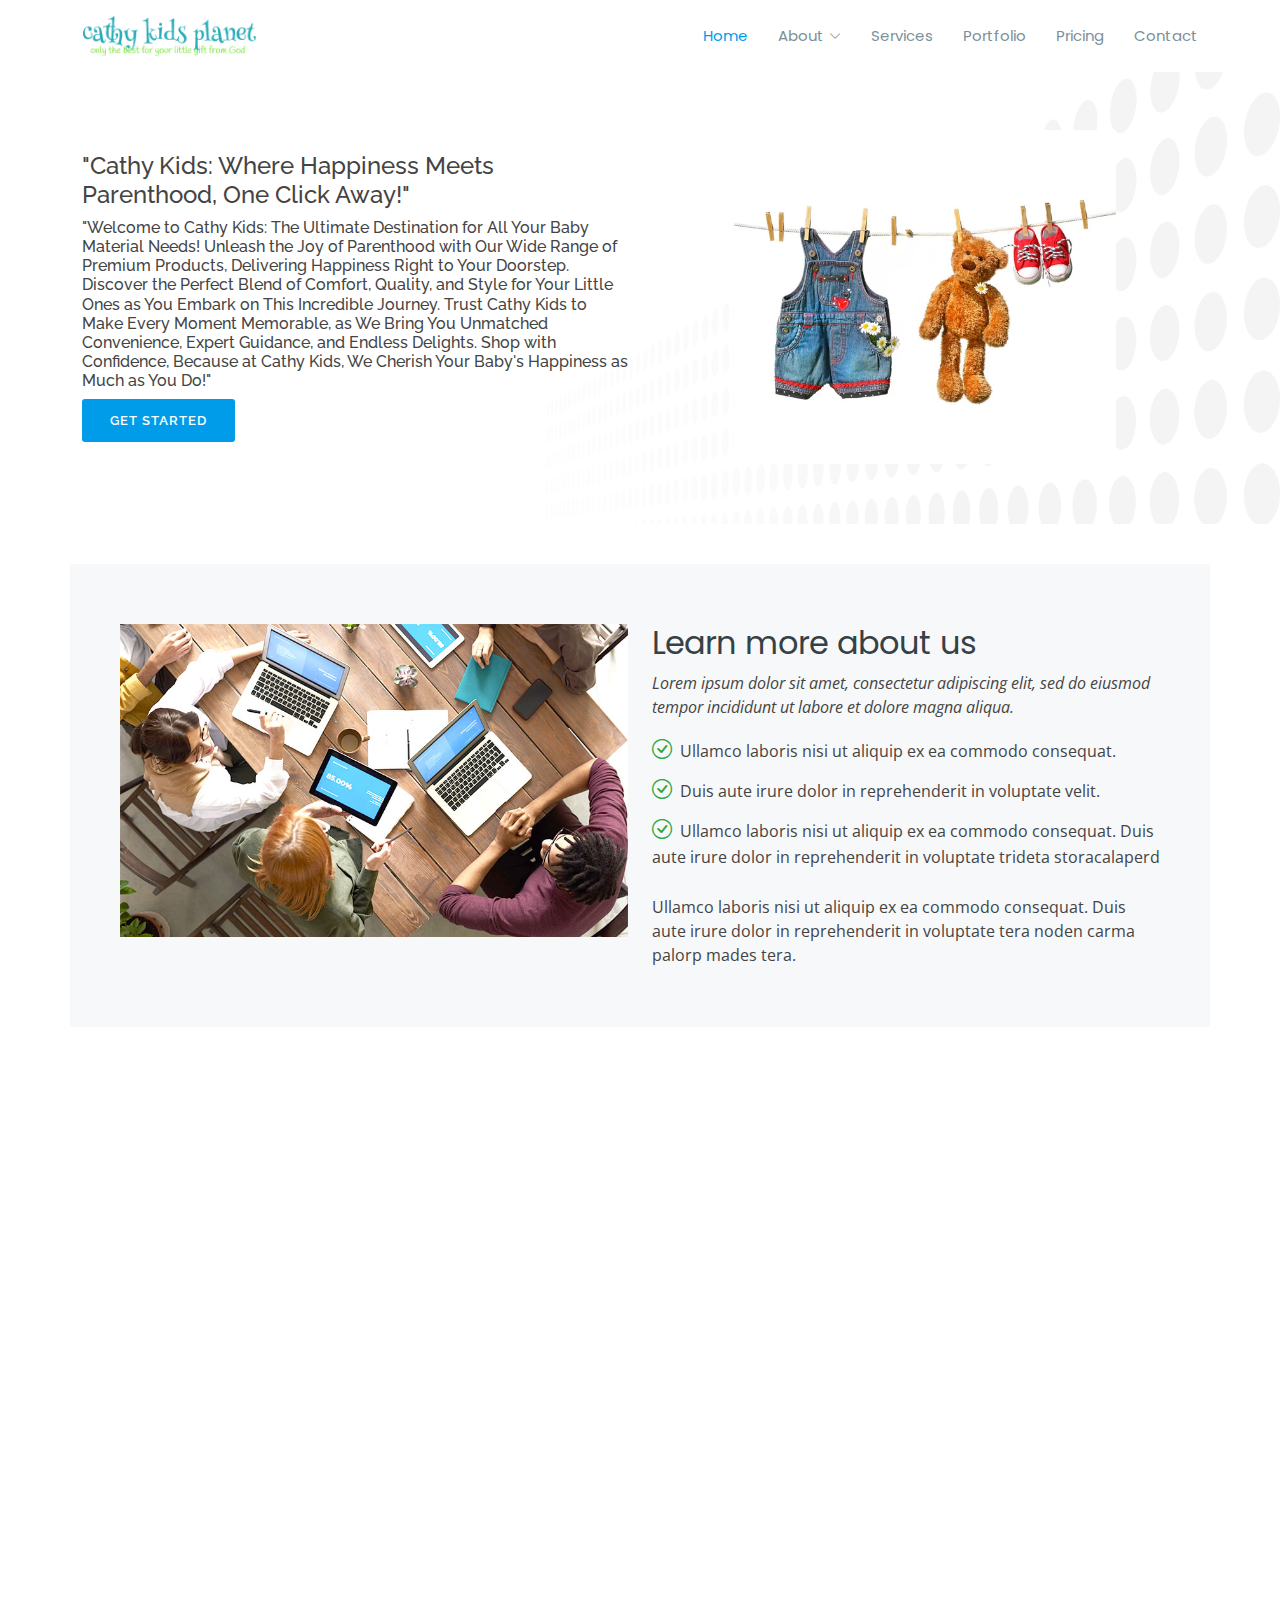
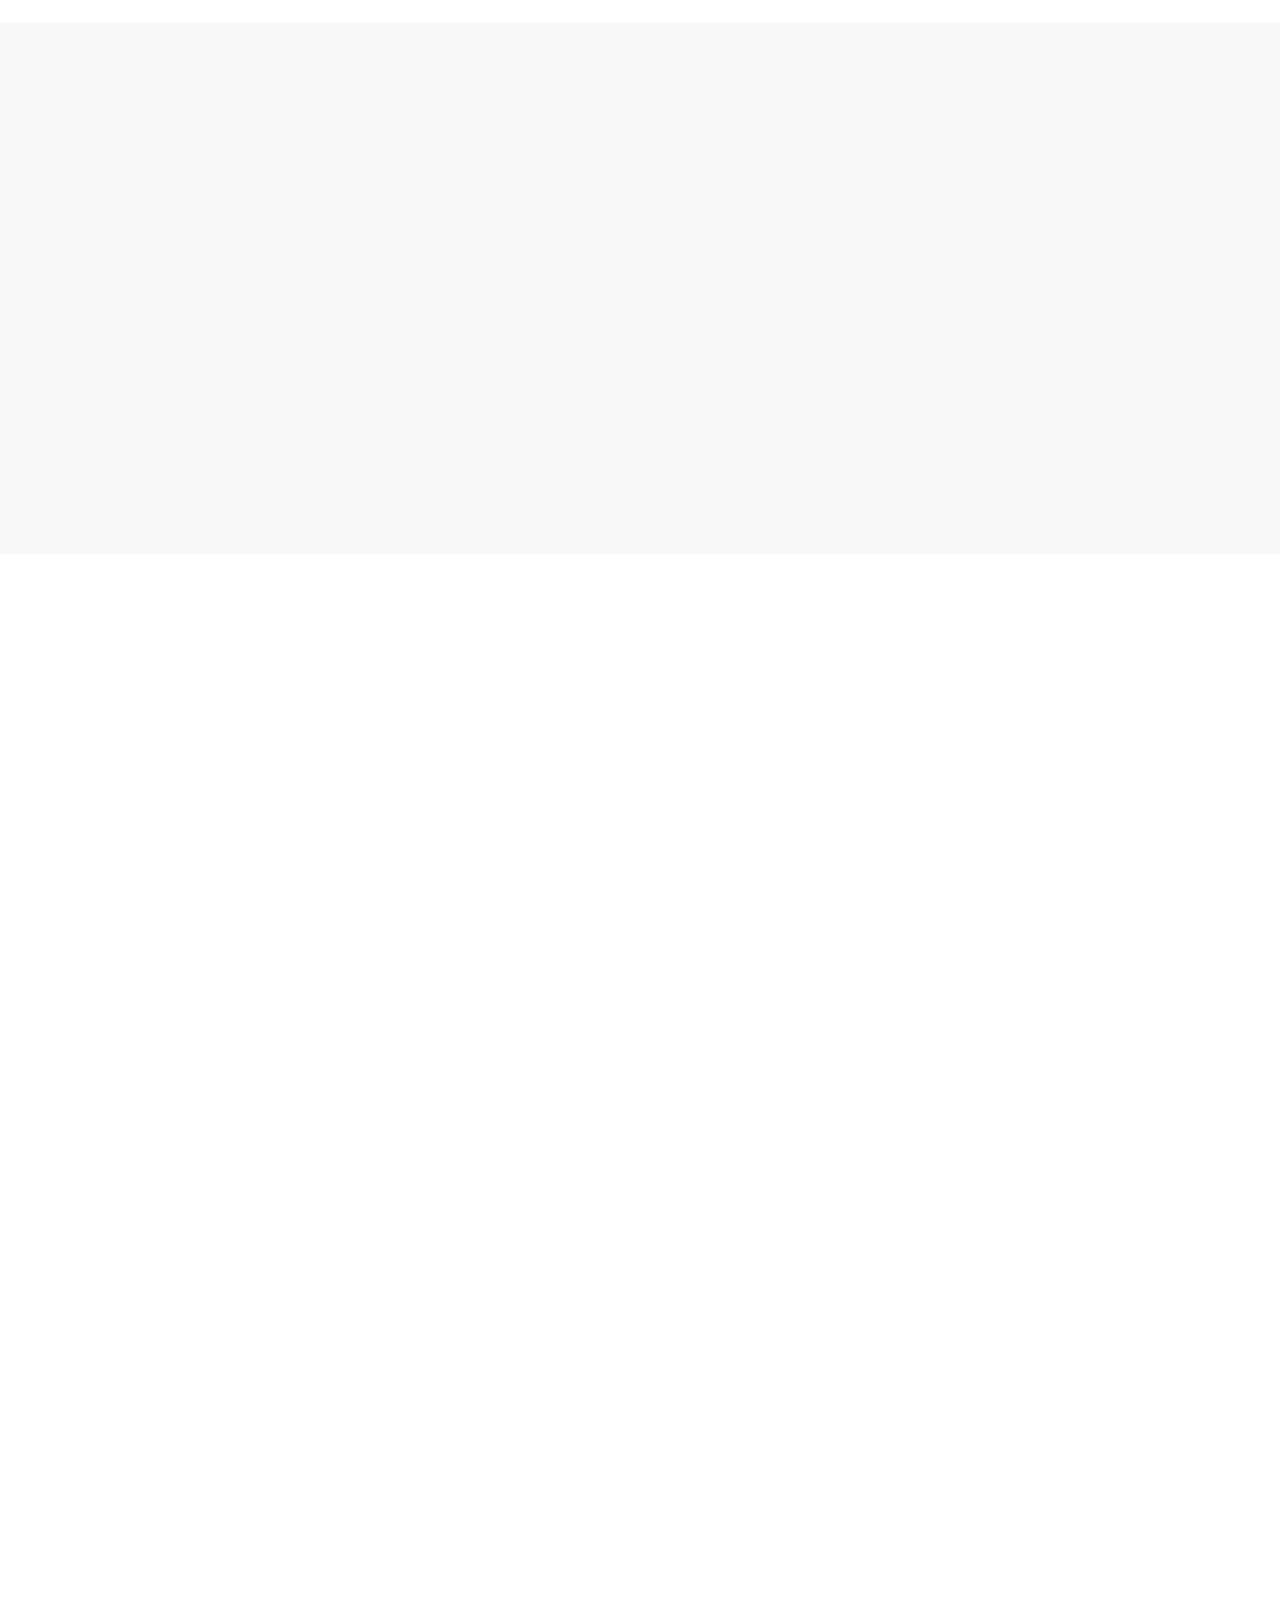
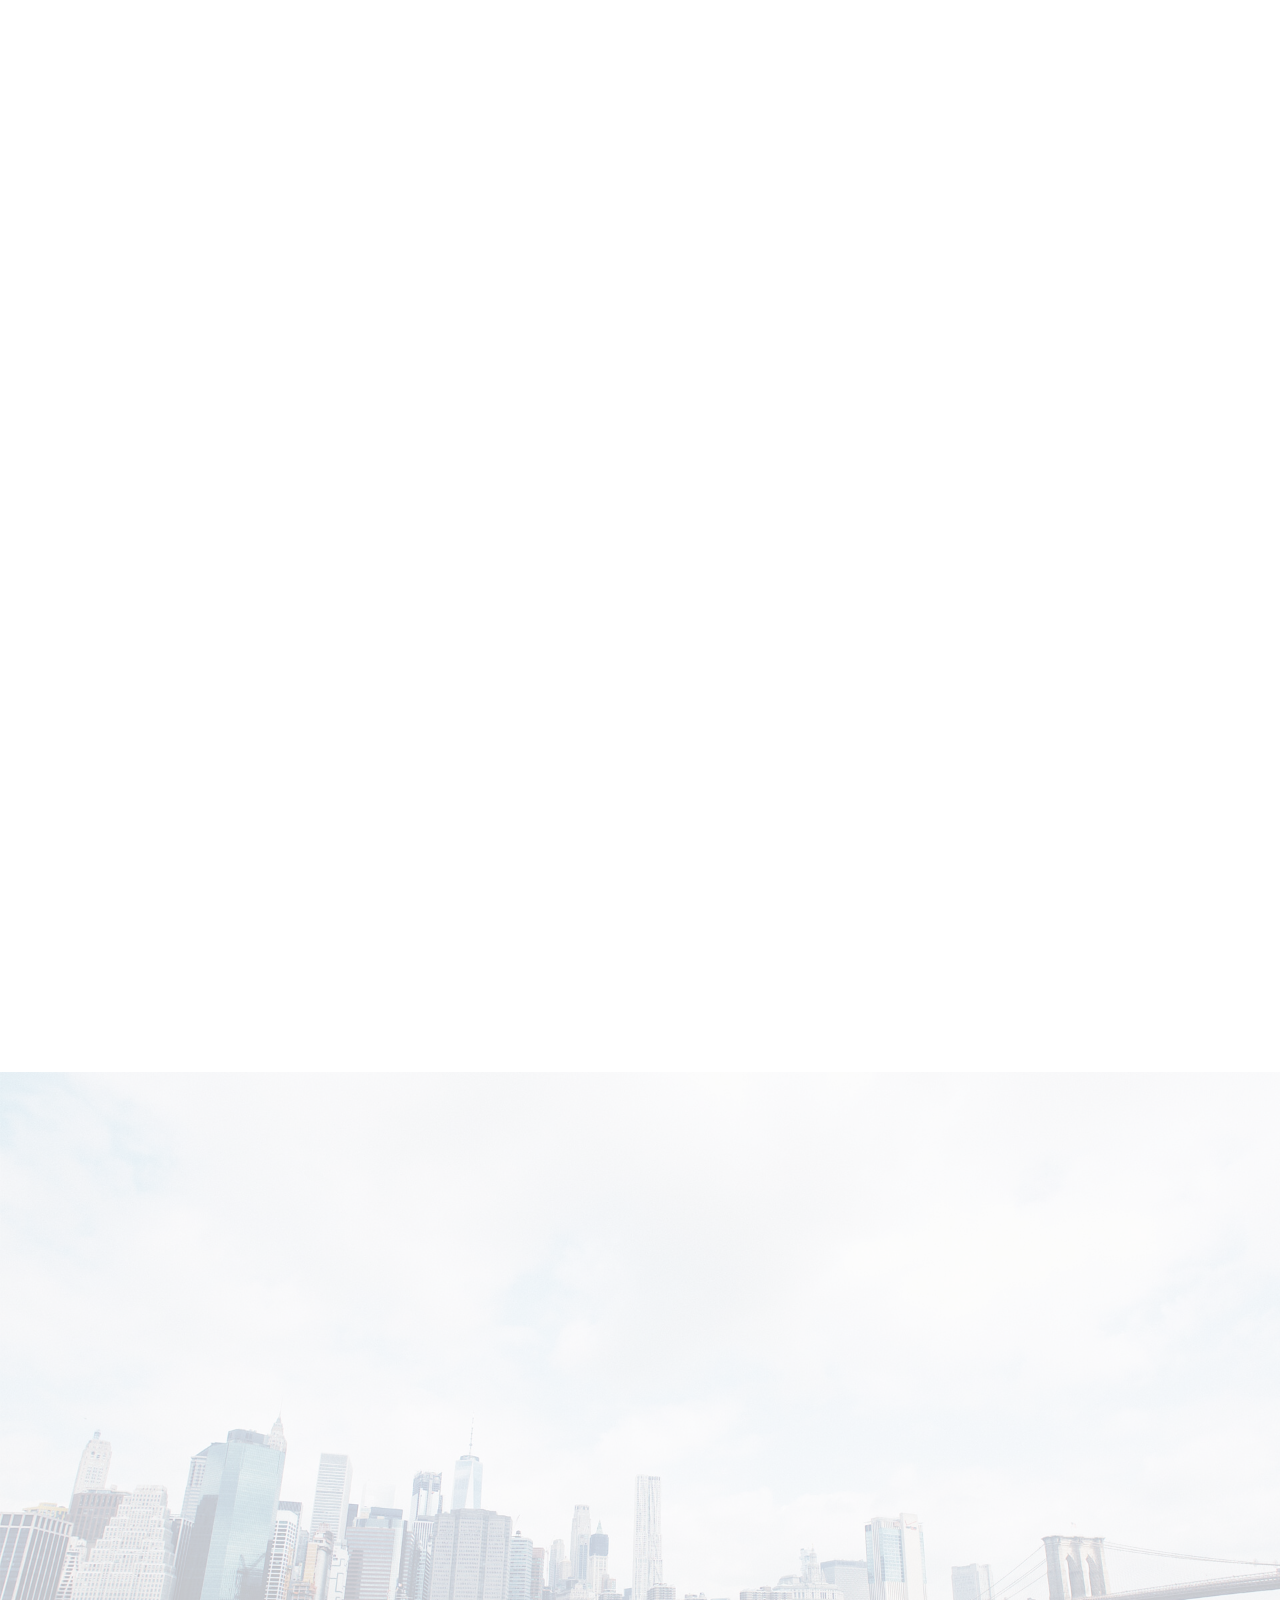
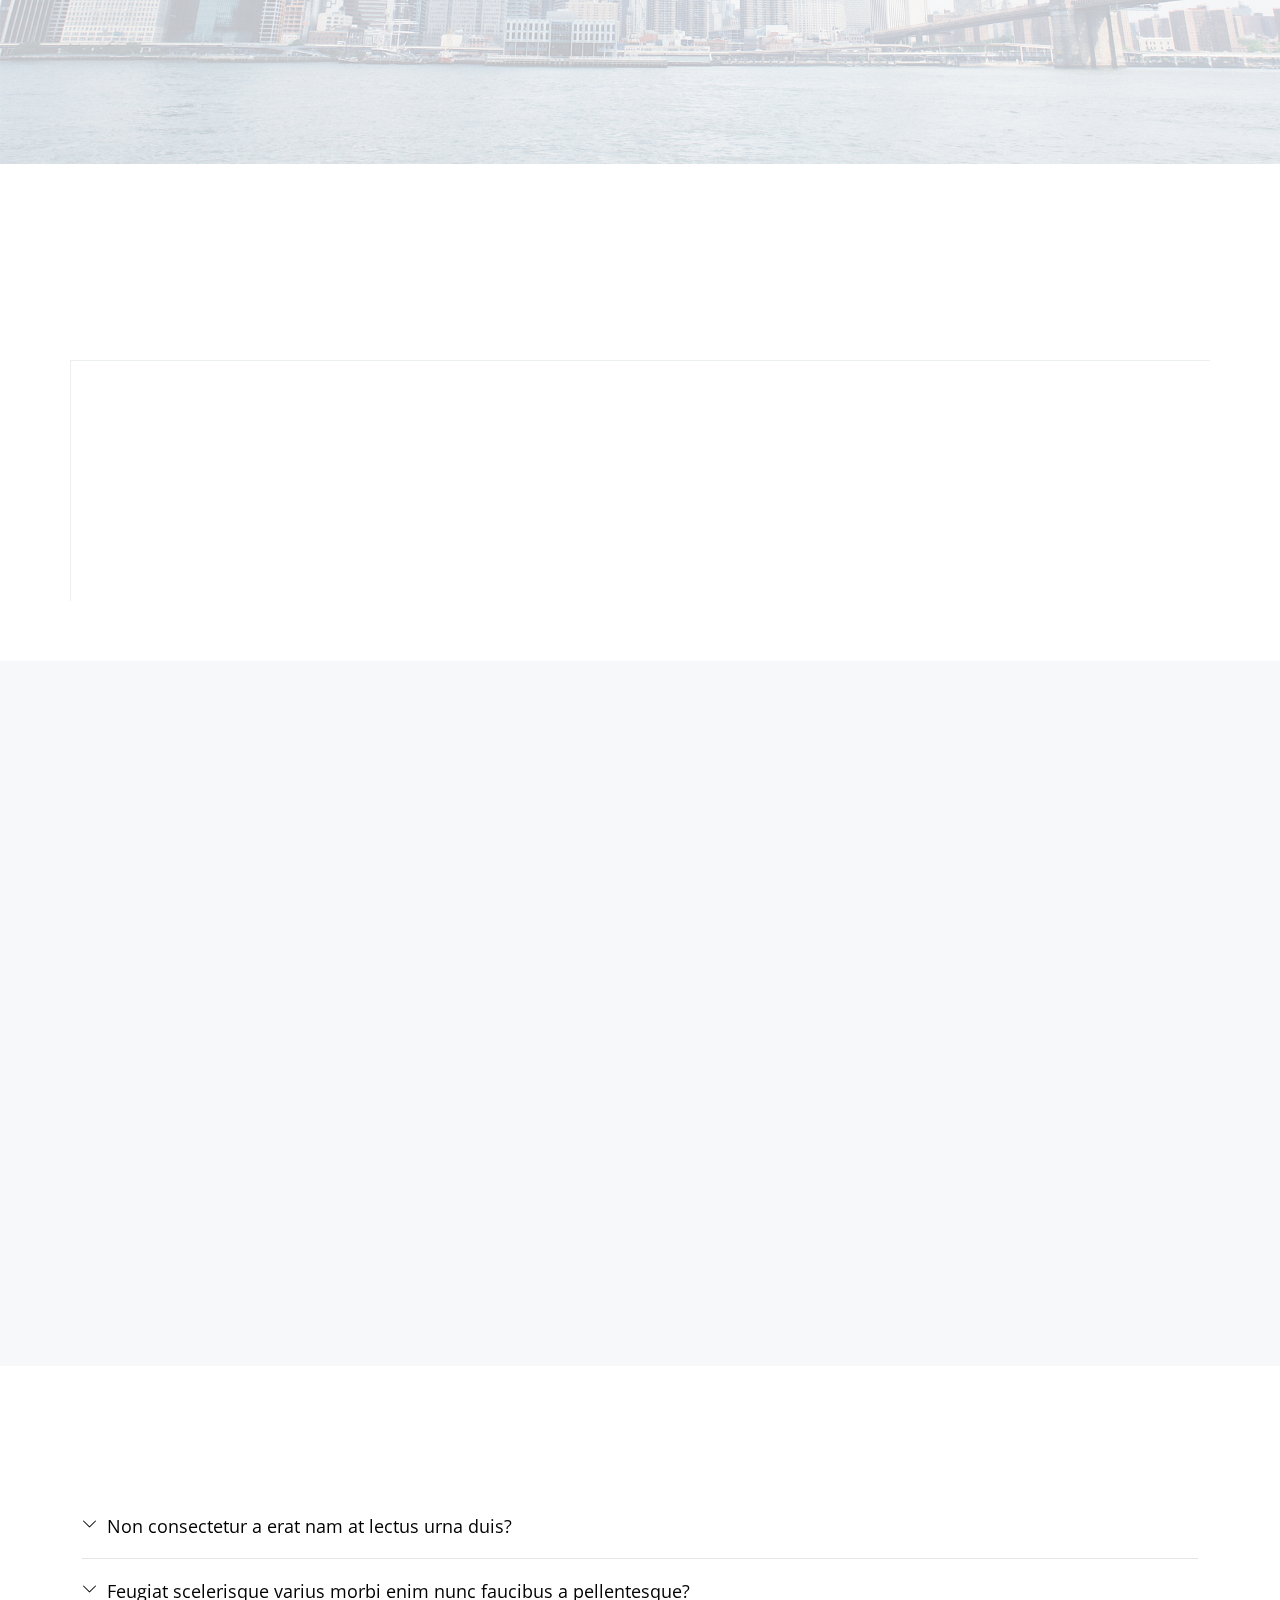
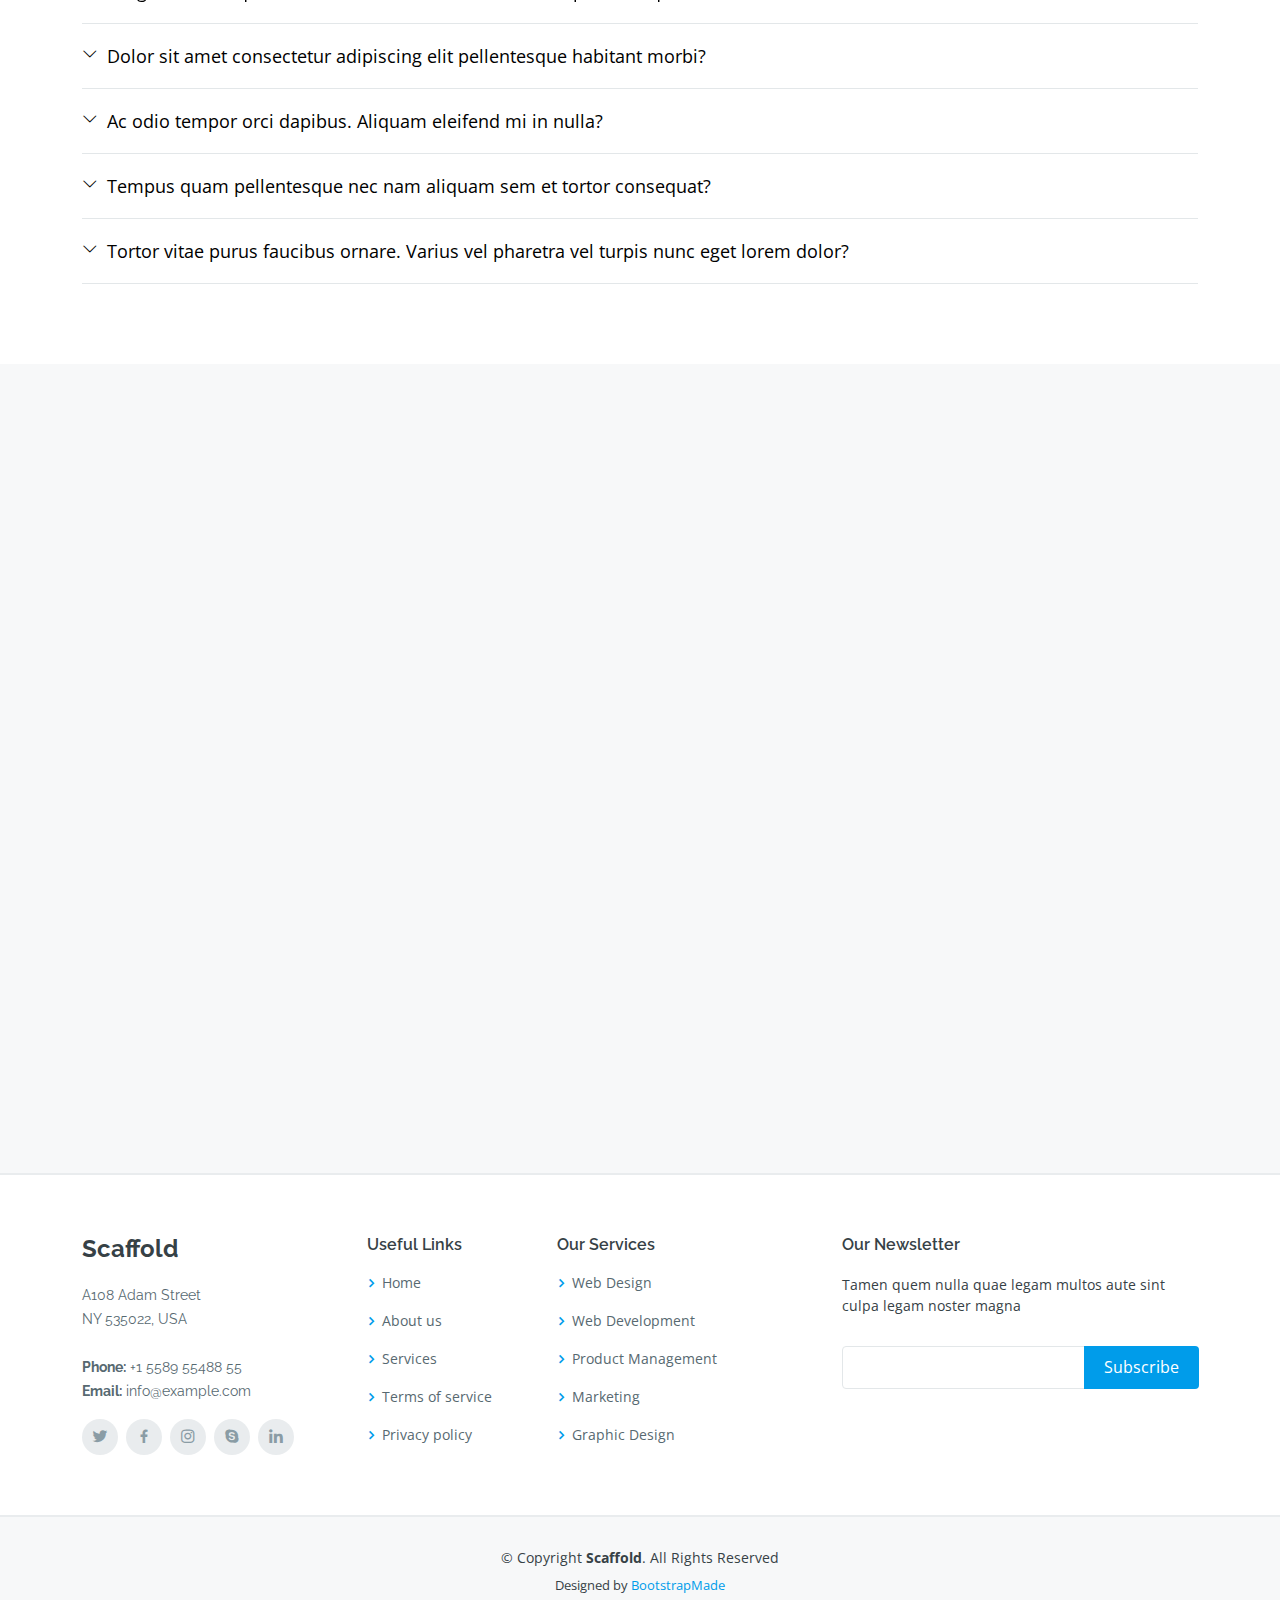
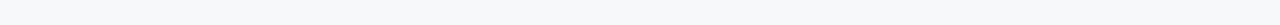
==== cathykids/index.html @ b5af4ffb "initial commit" ====
<!DOCTYPE html>
<html lang="en">

<head>
  <meta charset="utf-8">
  <meta content="width=device-width, initial-scale=1.0" name="viewport">

  <title>Scaffold Bootstrap Template - Index</title>
  <meta content="" name="description">
  <meta content="" name="keywords">

  <!-- Favicons -->
  <link href="assets/img/favicon.png" rel="icon">
  <link href="assets/img/apple-touch-icon.png" rel="apple-touch-icon">

  <!-- Google Fonts -->
  <link href="https://fonts.googleapis.com/css?family=Open+Sans:300,300i,400,400i,600,600i,700,700i|Raleway:300,300i,400,400i,500,500i,600,600i,700,700i|Poppins:300,300i,400,400i,500,500i,600,600i,700,700i" rel="stylesheet">

  <!-- Vendor CSS Files -->
  <link href="assets/vendor/aos/aos.css" rel="stylesheet">
  <link href="assets/vendor/bootstrap/css/bootstrap.min.css" rel="stylesheet">
  <link href="assets/vendor/bootstrap-icons/bootstrap-icons.css" rel="stylesheet">
  <link href="assets/vendor/boxicons/css/boxicons.min.css" rel="stylesheet">
  <link href="assets/vendor/glightbox/css/glightbox.min.css" rel="stylesheet">
  <link href="assets/vendor/swiper/swiper-bundle.min.css" rel="stylesheet">

  <link href="assets/css/style.css" rel="stylesheet">

 
</head>

<body>

 
  <header id="header" class="fixed-top d-flex align-items-center">
    <div class="container d-flex align-items-center">

      <div class="logo me-auto">
        <h1><a href="index.html"></a></h1>
        <!-- Uncomment below if you prefer to use an image logo -->
        <a href="index.html"><img src="assets/img/cathy kids planet only the best for your little gift from God.png" alt="" class="img-fluid"></a>
      </div>

      <nav id="navbar" class="navbar order-last order-lg-0">
        <ul>
          <li><a class="nav-link scrollto active" href="#hero">Home</a></li>
          <li class="dropdown"><a href="#"><span>About</span> <i class="bi bi-chevron-down"></i></a>
            <ul>
              <li><a class="nav-link scrollto" href="#about">About Us</a></li>
              <li><a class="nav-link scrollto" href="#team">Team</a></li>
              <li><a class="nav-link scrollto" href="#testimonials">Testimonials</a></li>
              <li class="dropdown"><a href="#"><span>Deep Drop Down</span> <i class="bi bi-chevron-right"></i></a>
                <ul>
                  <li><a href="#">Deep Drop Down 1</a></li>
                  <li><a href="#">Deep Drop Down 2</a></li>
                  <li><a href="#">Deep Drop Down 3</a></li>
                  <li><a href="#">Deep Drop Down 4</a></li>
                  <li><a href="#">Deep Drop Down 5</a></li>
                </ul>
              </li>
            </ul>
          </li>
          <li><a class="nav-link scrollto" href="#services">Services</a></li>
          <li><a class="nav-link scrollto " href="#portfolio">Portfolio</a></li>
          <li><a class="nav-link scrollto" href="#pricing">Pricing</a></li>
          <li><a class="nav-link scrollto" href="#contact">Contact</a></li>
        </ul>
        <i class="bi bi-list mobile-nav-toggle"></i>
      </nav>

     </div>
  </header><!-- End Header -->

  <!-- ======= Hero Section ======= -->
  <section id="hero">

    <div class="container">
      <div class="row">
        <div class="col-lg-6 pt-5 pt-lg-0 order-2 order-lg-1 d-flex flex-column justify-content-center" data-aos="fade-up">
          <div>
            <h4>"Cathy Kids: Where Happiness Meets Parenthood, One Click Away!"</h4>
            <h6>"Welcome to Cathy Kids: The Ultimate Destination for All Your Baby Material Needs! Unleash the Joy of Parenthood with Our Wide Range of Premium Products, Delivering Happiness Right to Your Doorstep. Discover the Perfect Blend of Comfort, Quality, and Style for Your Little Ones as You Embark on This Incredible Journey. Trust Cathy Kids to Make Every Moment Memorable, as We Bring You Unmatched Convenience, Expert Guidance, and Endless Delights. Shop with Confidence, Because at Cathy Kids, We Cherish Your Baby's Happiness as Much as You Do!"</h6>
            <a href="#about" class="btn-get-started scrollto">Get Started</a>
          </div>
        </div>
        <div class="col-lg-6 order-1 order-lg-2 hero-img" data-aos="fade-left">
          <img src="assets/img/home.webp" class="img-fluid" alt="">
        </div>
      </div>
    </div>

  </section>

  <main id="main">

    <!-- ======= About Section ======= -->
    <section id="about" class="about">
      <div class="container">

        <div class="row">
          <div class="col-lg-6" data-aos="zoom-in">
            <img src="assets/img/about.jpg" class="img-fluid" alt="">
          </div>
          <div class="col-lg-6 d-flex flex-column justify-contents-center" data-aos="fade-left">
            <div class="content pt-4 pt-lg-0">
              <h3>Learn more about us</h3>
              <p class="fst-italic">
                Lorem ipsum dolor sit amet, consectetur adipiscing elit, sed do eiusmod tempor incididunt ut labore et dolore
                magna aliqua.
              </p>
              <ul>
                <li><i class="bi bi-check-circle"></i> Ullamco laboris nisi ut aliquip ex ea commodo consequat.</li>
                <li><i class="bi bi-check-circle"></i> Duis aute irure dolor in reprehenderit in voluptate velit.</li>
                <li><i class="bi bi-check-circle"></i> Ullamco laboris nisi ut aliquip ex ea commodo consequat. Duis aute irure dolor in reprehenderit in voluptate trideta storacalaperd</li>
              </ul>
              <p>
                Ullamco laboris nisi ut aliquip ex ea commodo consequat. Duis aute irure dolor in reprehenderit in voluptate tera noden carma palorp mades tera.
              </p>
            </div>
          </div>
        </div>

      </div>
    </section><!-- End About Section -->

    <!-- ======= Features Section ======= -->
    <section id="features" class="features">
      <div class="container">

        <div class="row">
          <div class="col-lg-6 mt-2 mb-tg-0 order-2 order-lg-1">
            <ul class="nav nav-tabs flex-column">
              <li class="nav-item" data-aos="fade-up">
                <a class="nav-link active show" data-bs-toggle="tab" href="#tab-1">
                  <h4>Modi sit est</h4>
                  <p>Quis excepturi porro totam sint earum quo nulla perspiciatis eius.</p>
                </a>
              </li>
              <li class="nav-item mt-2" data-aos="fade-up" data-aos-delay="100">
                <a class="nav-link" data-bs-toggle="tab" href="#tab-2">
                  <h4>Unde praesentium sed</h4>
                  <p>Voluptas vel esse repudiandae quo excepturi.</p>
                </a>
              </li>
              <li class="nav-item mt-2" data-aos="fade-up" data-aos-delay="200">
                <a class="nav-link" data-bs-toggle="tab" href="#tab-3">
                  <h4>Pariatur explicabo vel</h4>
                  <p>Velit veniam ipsa sit nihil blanditiis mollitia natus.</p>
                </a>
              </li>
              <li class="nav-item mt-2" data-aos="fade-up" data-aos-delay="300">
                <a class="nav-link" data-bs-toggle="tab" href="#tab-4">
                  <h4>Nostrum qui quasi</h4>
                  <p>Ratione hic sapiente nostrum doloremque illum nulla praesentium id</p>
                </a>
              </li>
            </ul>
          </div>
          <div class="col-lg-6 order-1 order-lg-2" data-aos="zoom-in">
            <div class="tab-content">
              <div class="tab-pane active show" id="tab-1">
                <figure>
                  <img src="assets/img/features-1.png" alt="" class="img-fluid">
                </figure>
              </div>
              <div class="tab-pane" id="tab-2">
                <figure>
                  <img src="assets/img/features-2.png" alt="" class="img-fluid">
                </figure>
              </div>
              <div class="tab-pane" id="tab-3">
                <figure>
                  <img src="assets/img/features-3.png" alt="" class="img-fluid">
                </figure>
              </div>
              <div class="tab-pane" id="tab-4">
                <figure>
                  <img src="assets/img/features-4.png" alt="" class="img-fluid">
                </figure>
              </div>
            </div>
          </div>
        </div>

      </div>
    </section><!-- End Features Section -->

    <!-- ======= Services Section ======= -->
    <section id="services" class="services section-bg">
      <div class="container">

        <div class="section-title" data-aos="fade-up">
          <h2>Services</h2>
          <p>Magnam dolores commodi suscipit. Necessitatibus eius consequatur ex aliquid fuga eum quidem. Sit sint consectetur velit. Quisquam quos quisquam cupiditate. Et nemo qui impedit suscipit alias ea. Quia fugiat sit in iste officiis commodi quidem hic quas.</p>
        </div>

        <div class="row">
          <div class="col-md-6 col-lg-3 d-flex align-items-stretch mb-5 mb-lg-0" data-aos="zoom-in">
            <img src="assets/img/features-1.png" alt="" style="width:150px;border-radius:20px">
          </div>

          <div class="col-md-6 col-lg-3 d-flex align-items-stretch mb-5 mb-lg-0" data-aos="zoom-in" data-aos-delay="100">
            <div class="icon-box icon-box-cyan">
              <div class="icon"><i class="bx bx-file"></i></div>
              <h4 class="title"><a href="">Sed ut perspiciatis</a></h4>
              <p class="description">Duis aute irure dolor in reprehenderit in voluptate velit esse cillum dolore eu fugiat nulla</p>
            </div>
          </div>

          <div class="col-md-6 col-lg-3 d-flex align-items-stretch mb-5 mb-lg-0" data-aos="zoom-in" data-aos-delay="200">
            <div class="icon-box icon-box-green">
              <div class="icon"><i class="bx bx-tachometer"></i></div>
              <h4 class="title"><a href="">Magni Dolores</a></h4>
              <p class="description">Excepteur sint occaecat cupidatat non proident, sunt in culpa qui officia deserunt mollit anim</p>
            </div>
          </div>

          <div class="col-md-6 col-lg-3 d-flex align-items-stretch mb-5 mb-lg-0" data-aos="zoom-in" data-aos-delay="300">
            <div class="icon-box icon-box-blue">
              <div class="icon"><i class="bx bx-world"></i></div>
              <h4 class="title"><a href="">Nemo Enim</a></h4>
              <p class="description">At vero eos et accusamus et iusto odio dignissimos ducimus qui blanditiis praesentium voluptatum</p>
            </div>
          </div>

        </div>

      </div>
    </section><!-- End Services Section -->

    <!-- ======= Portfolio Section ======= -->
    <section id="portfolio" class="portfolio">
      <div class="container">

        <div class="section-title" data-aos="fade-up">
          <h2>Portfolio</h2>
          <p>Magnam dolores commodi suscipit. Necessitatibus eius consequatur ex aliquid fuga eum quidem. Sit sint consectetur velit. Quisquam quos quisquam cupiditate. Et nemo qui impedit suscipit alias ea. Quia fugiat sit in iste officiis commodi quidem hic quas.</p>
        </div>

        <div class="row">
          <div class="col-lg-12 d-flex justify-content-center" data-aos="fade-up" data-aos-delay="100">
            <ul id="portfolio-flters">
              <li data-filter="*" class="filter-active">All</li>
              <li data-filter=".filter-app">App</li>
              <li data-filter=".filter-card">Card</li>
              <li data-filter=".filter-web">Web</li>
            </ul>
          </div>
        </div>

        <div class="row portfolio-container" data-aos="fade-up" data-aos-delay="200">

          <div class="col-lg-4 col-md-6 portfolio-item filter-app">
            <div class="portfolio-wrap">
              <img src="assets/img/portfolio/portfolio-1.jpg" class="img-fluid" alt="">
              <div class="portfolio-info">
                <h4>App 1</h4>
                <p>App</p>
              </div>
              <div class="portfolio-links">
                <a href="assets/img/portfolio/portfolio-1.jpg" data-gallery="portfolioGallery" class="portfolio-lightbox" title="App 1"><i class="bx bx-plus"></i></a>
                <a href="portfolio-details.html" title="More Details"><i class="bx bx-link"></i></a>
              </div>
            </div>
          </div>

          <div class="col-lg-4 col-md-6 portfolio-item filter-web">
            <div class="portfolio-wrap">
              <img src="assets/img/portfolio/portfolio-2.jpg" class="img-fluid" alt="">
              <div class="portfolio-info">
                <h4>Web 3</h4>
                <p>Web</p>
              </div>
              <div class="portfolio-links">
                <a href="assets/img/portfolio/portfolio-2.jpg" data-gallery="portfolioGallery" class="portfolio-lightbox" title="Web 3"><i class="bx bx-plus"></i></a>
                <a href="portfolio-details.html" title="More Details"><i class="bx bx-link"></i></a>
              </div>
            </div>
          </div>

          <div class="col-lg-4 col-md-6 portfolio-item filter-app">
            <div class="portfolio-wrap">
              <img src="assets/img/portfolio/portfolio-3.jpg" class="img-fluid" alt="">
              <div class="portfolio-info">
                <h4>App 2</h4>
                <p>App</p>
              </div>
              <div class="portfolio-links">
                <a href="assets/img/portfolio/portfolio-3.jpg" data-gallery="portfolioGallery" class="portfolio-lightbox" title="App 2"><i class="bx bx-plus"></i></a>
                <a href="portfolio-details.html" title="More Details"><i class="bx bx-link"></i></a>
              </div>
            </div>
          </div>

          <div class="col-lg-4 col-md-6 portfolio-item filter-card">
            <div class="portfolio-wrap">
              <img src="assets/img/portfolio/portfolio-4.jpg" class="img-fluid" alt="">
              <div class="portfolio-info">
                <h4>Card 2</h4>
                <p>Card</p>
              </div>
              <div class="portfolio-links">
                <a href="assets/img/portfolio/portfolio-4.jpg" data-gallery="portfolioGallery" class="portfolio-lightbox" title="Card 2"><i class="bx bx-plus"></i></a>
                <a href="portfolio-details.html" title="More Details"><i class="bx bx-link"></i></a>
              </div>
            </div>
          </div>

          <div class="col-lg-4 col-md-6 portfolio-item filter-web">
            <div class="portfolio-wrap">
              <img src="assets/img/portfolio/portfolio-5.jpg" class="img-fluid" alt="">
              <div class="portfolio-info">
                <h4>Web 2</h4>
                <p>Web</p>
              </div>
              <div class="portfolio-links">
                <a href="assets/img/portfolio/portfolio-5.jpg" data-gallery="portfolioGallery" class="portfolio-lightbox" title="Web 2"><i class="bx bx-plus"></i></a>
                <a href="portfolio-details.html" title="More Details"><i class="bx bx-link"></i></a>
              </div>
            </div>
          </div>

          <div class="col-lg-4 col-md-6 portfolio-item filter-app">
            <div class="portfolio-wrap">
              <img src="assets/img/portfolio/portfolio-6.jpg" class="img-fluid" alt="">
              <div class="portfolio-info">
                <h4>App 3</h4>
                <p>App</p>
              </div>
              <div class="portfolio-links">
                <a href="assets/img/portfolio/portfolio-6.jpg" data-gallery="portfolioGallery" class="portfolio-lightbox" title="App 3"><i class="bx bx-plus"></i></a>
                <a href="portfolio-details.html" title="More Details"><i class="bx bx-link"></i></a>
              </div>
            </div>
          </div>

          <div class="col-lg-4 col-md-6 portfolio-item filter-card">
            <div class="portfolio-wrap">
              <img src="assets/img/portfolio/portfolio-7.jpg" class="img-fluid" alt="">
              <div class="portfolio-info">
                <h4>Card 1</h4>
                <p>Card</p>
              </div>
              <div class="portfolio-links">
                <a href="assets/img/portfolio/portfolio-7.jpg" data-gallery="portfolioGallery" class="portfolio-lightbox" title="Card 1"><i class="bx bx-plus"></i></a>
                <a href="portfolio-details.html" title="More Details"><i class="bx bx-link"></i></a>
              </div>
            </div>
          </div>

          <div class="col-lg-4 col-md-6 portfolio-item filter-card">
            <div class="portfolio-wrap">
              <img src="assets/img/portfolio/portfolio-8.jpg" class="img-fluid" alt="">
              <div class="portfolio-info">
                <h4>Card 3</h4>
                <p>Card</p>
              </div>
              <div class="portfolio-links">
                <a href="assets/img/portfolio/portfolio-8.jpg" data-gallery="portfolioGallery" class="portfolio-lightbox" title="Card 3"><i class="bx bx-plus"></i></a>
                <a href="portfolio-details.html" title="More Details"><i class="bx bx-link"></i></a>
              </div>
            </div>
          </div>

          <div class="col-lg-4 col-md-6 portfolio-item filter-web">
            <div class="portfolio-wrap">
              <img src="assets/img/portfolio/portfolio-9.jpg" class="img-fluid" alt="">
              <div class="portfolio-info">
                <h4>Web 3</h4>
                <p>Web</p>
              </div>
              <div class="portfolio-links">
                <a href="assets/img/portfolio/portfolio-9.jpg" data-gallery="portfolioGallery" class="portfolio-lightbox" title="Web 3"><i class="bx bx-plus"></i></a>
                <a href="portfolio-details.html" title="More Details"><i class="bx bx-link"></i></a>
              </div>
            </div>
          </div>

        </div>

      </div>
    </section><!-- End Portfolio Section -->

    <!-- ======= Cta Section ======= -->
    <section id="cta" class="cta">
      <div class="container">

        <div class="row" data-aos="zoom-in">
          <div class="col-lg-9 text-center text-lg-start">
            <h3>Call To Action</h3>
            <p> Duis aute irure dolor in reprehenderit in voluptate velit esse cillum dolore eu fugiat nulla pariatur. Excepteur sint occaecat cupidatat non proident, sunt in culpa qui officia deserunt mollit anim id est laborum.</p>
          </div>
          <div class="col-lg-3 cta-btn-container text-center">
            <a class="cta-btn align-middle" href="#">Call To Action</a>
          </div>
        </div>

      </div>
    </section><!-- End Cta Section -->

    <!-- ======= Testimonials Section ======= -->
    <section id="testimonials" class="testimonials">
      <div class="container">

        <div class="section-title" data-aos="fade-up">
          <h2>Testimonials</h2>
          <p>Magnam dolores commodi suscipit. Necessitatibus eius consequatur ex aliquid fuga eum quidem. Sit sint consectetur velit. Quisquam quos quisquam cupiditate. Et nemo qui impedit suscipit alias ea. Quia fugiat sit in iste officiis commodi quidem hic quas.</p>
        </div>

        <div class="testimonials-slider swiper" data-aos="fade-up" data-aos-delay="100">
          <div class="swiper-wrapper">

            <div class="swiper-slide">
              <div class="testimonial-item">
                <p>
                  <i class="bx bxs-quote-alt-left quote-icon-left"></i>
                  Proin iaculis purus consequat sem cure digni ssim donec porttitora entum suscipit rhoncus. Accusantium quam, ultricies eget id, aliquam eget nibh et. Maecen aliquam, risus at semper.
                  <i class="bx bxs-quote-alt-right quote-icon-right"></i>
                </p>
                <img src="assets/img/testimonials/testimonials-1.jpg" class="testimonial-img" alt="">
                <h3>Saul Goodman</h3>
                <h4>Ceo &amp; Founder</h4>
              </div>
            </div><!-- End testimonial item -->

            <div class="swiper-slide">
              <div class="testimonial-item">
                <p>
                  <i class="bx bxs-quote-alt-left quote-icon-left"></i>
                  Export tempor illum tamen malis malis eram quae irure esse labore quem cillum quid cillum eram malis quorum velit fore eram velit sunt aliqua noster fugiat irure amet legam anim culpa.
                  <i class="bx bxs-quote-alt-right quote-icon-right"></i>
                </p>
                <img src="assets/img/testimonials/testimonials-2.jpg" class="testimonial-img" alt="">
                <h3>Sara Wilsson</h3>
                <h4>Designer</h4>
              </div>
            </div><!-- End testimonial item -->

            <div class="swiper-slide">
              <div class="testimonial-item">
                <p>
                  <i class="bx bxs-quote-alt-left quote-icon-left"></i>
                  Enim nisi quem export duis labore cillum quae magna enim sint quorum nulla quem veniam duis minim tempor labore quem eram duis noster aute amet eram fore quis sint minim.
                  <i class="bx bxs-quote-alt-right quote-icon-right"></i>
                </p>
                <img src="assets/img/testimonials/testimonials-3.jpg" class="testimonial-img" alt="">
                <h3>Jena Karlis</h3>
                <h4>Store Owner</h4>
              </div>
            </div><!-- End testimonial item -->

            <div class="swiper-slide">
              <div class="testimonial-item">
                <p>
                  <i class="bx bxs-quote-alt-left quote-icon-left"></i>
                  Fugiat enim eram quae cillum dolore dolor amet nulla culpa multos export minim fugiat minim velit minim dolor enim duis veniam ipsum anim magna sunt elit fore quem dolore labore illum veniam.
                  <i class="bx bxs-quote-alt-right quote-icon-right"></i>
                </p>
                <img src="assets/img/testimonials/testimonials-4.jpg" class="testimonial-img" alt="">
                <h3>Matt Brandon</h3>
                <h4>Freelancer</h4>
              </div>
            </div><!-- End testimonial item -->

            <div class="swiper-slide">
              <div class="testimonial-item">
                <p>
                  <i class="bx bxs-quote-alt-left quote-icon-left"></i>
                  Quis quorum aliqua sint quem legam fore sunt eram irure aliqua veniam tempor noster veniam enim culpa labore duis sunt culpa nulla illum cillum fugiat legam esse veniam culpa fore nisi cillum quid.
                  <i class="bx bxs-quote-alt-right quote-icon-right"></i>
                </p>
                <img src="assets/img/testimonials/testimonials-5.jpg" class="testimonial-img" alt="">
                <h3>John Larson</h3>
                <h4>Entrepreneur</h4>
              </div>
            </div><!-- End testimonial item -->

          </div>
          <div class="swiper-pagination"></div>
        </div>

      </div>
    </section><!-- End Testimonials Section -->

    <!-- ======= Team Section ======= -->
    <section id="team" class="team">
      <div class="container">

        <div class="section-title" data-aos="fade-up">
          <h2>Team</h2>
          <p>Magnam dolores commodi suscipit. Necessitatibus eius consequatur ex aliquid fuga eum quidem. Sit sint consectetur velit. Quisquam quos quisquam cupiditate. Et nemo qui impedit suscipit alias ea. Quia fugiat sit in iste officiis commodi quidem hic quas.</p>
        </div>

        <div class="row">

          <div class="col-lg-4 col-md-6">
            <div class="member" data-aos="zoom-in">
              <div class="pic"><img src="assets/img/team/team-1.jpg" class="img-fluid" alt=""></div>
              <div class="member-info">
                <h4>Walter White</h4>
                <span>Chief Executive Officer</span>
                <div class="social">
                  <a href=""><i class="bi bi-twitter"></i></a>
                  <a href=""><i class="bi bi-facebook"></i></a>
                  <a href=""><i class="bi bi-instagram"></i></a>
                  <a href=""><i class="bi bi-linkedin"></i></a>
                </div>
              </div>
            </div>
          </div>

          <div class="col-lg-4 col-md-6">
            <div class="member" data-aos="zoom-in" data-aos-delay="100">
              <div class="pic"><img src="assets/img/team/team-2.jpg" class="img-fluid" alt=""></div>
              <div class="member-info">
                <h4>Sarah Jhonson</h4>
                <span>Product Manager</span>
                <div class="social">
                  <a href=""><i class="bi bi-twitter"></i></a>
                  <a href=""><i class="bi bi-facebook"></i></a>
                  <a href=""><i class="bi bi-instagram"></i></a>
                  <a href=""><i class="bi bi-linkedin"></i></a>
                </div>
              </div>
            </div>
          </div>

          <div class="col-lg-4 col-md-6">
            <div class="member" data-aos="zoom-in" data-aos-delay="200">
              <div class="pic"><img src="assets/img/team/team-3.jpg" class="img-fluid" alt=""></div>
              <div class="member-info">
                <h4>William Anderson</h4>
                <span>CTO</span>
                <div class="social">
                  <a href=""><i class="bi bi-twitter"></i></a>
                  <a href=""><i class="bi bi-facebook"></i></a>
                  <a href=""><i class="bi bi-instagram"></i></a>
                  <a href=""><i class="bi bi-linkedin"></i></a>
                </div>
              </div>
            </div>
          </div>

        </div>

      </div>
    </section><!-- End Team Section -->

    <!-- ======= Clients Section ======= -->
    <section id="clients" class="clients">
      <div class="container">

        <div class="section-title" data-aos="fade-up">
          <h2>Clients</h2>
          <p>Magnam dolores commodi suscipit. Necessitatibus eius consequatur ex aliquid fuga eum quidem. Sit sint consectetur velit. Quisquam quos quisquam cupiditate. Et nemo qui impedit suscipit alias ea. Quia fugiat sit in iste officiis commodi quidem hic quas.</p>
        </div>

        <div class="row no-gutters clients-wrap clearfix wow fadeInUp">

          <div class="col-lg-3 col-md-4 col-xs-6">
            <div class="client-logo" data-aos="zoom-in">
              <img src="assets/img/clients/client-1.png" class="img-fluid" alt="">
            </div>
          </div>

          <div class="col-lg-3 col-md-4 col-xs-6">
            <div class="client-logo" data-aos="zoom-in" data-aos-delay="100">
              <img src="assets/img/clients/client-2.png" class="img-fluid" alt="">
            </div>
          </div>

          <div class="col-lg-3 col-md-4 col-xs-6">
            <div class="client-logo" data-aos="zoom-in" data-aos-delay="150">
              <img src="assets/img/clients/client-3.png" class="img-fluid" alt="">
            </div>
          </div>

          <div class="col-lg-3 col-md-4 col-xs-6">
            <div class="client-logo" data-aos="zoom-in" data-aos-delay="200">
              <img src="assets/img/clients/client-4.png" class="img-fluid" alt="">
            </div>
          </div>

          <div class="col-lg-3 col-md-4 col-xs-6">
            <div class="client-logo" data-aos="zoom-in" data-aos-delay="250">
              <img src="assets/img/clients/client-5.png" class="img-fluid" alt="">
            </div>
          </div>

          <div class="col-lg-3 col-md-4 col-xs-6">
            <div class="client-logo" data-aos="zoom-in" data-aos-delay="300">
              <img src="assets/img/clients/client-6.png" class="img-fluid" alt="">
            </div>
          </div>

          <div class="col-lg-3 col-md-4 col-xs-6">
            <div class="client-logo" data-aos="zoom-in" data-aos-delay="350">
              <img src="assets/img/clients/client-7.png" class="img-fluid" alt="">
            </div>
          </div>

          <div class="col-lg-3 col-md-4 col-xs-6" data-aos="zoom-in" data-aos-delay="400">
            <div class="client-logo">
              <img src="assets/img/clients/client-8.png" class="img-fluid" alt="">
            </div>
          </div>

        </div>

      </div>
    </section><!-- End Clients Section -->

    <!-- ======= Pricing Section ======= -->
    <section id="pricing" class="pricing section-bg">
      <div class="container">

        <div class="section-title" data-aos="fade-up">
          <h2>Pricing</h2>
          <p>Magnam dolores commodi suscipit. Necessitatibus eius consequatur ex aliquid fuga eum quidem. Sit sint consectetur velit. Quisquam quos quisquam cupiditate. Et nemo qui impedit suscipit alias ea. Quia fugiat sit in iste officiis commodi quidem hic quas.</p>
        </div>

        <div class="row">

          <div class="col-lg-3 col-md-6">
            <div class="box" data-aos="zoom-in">
              <h3>Free</h3>
              <h4><sup>$</sup>0<span> / month</span></h4>
              <ul>
                <li>Aida dere</li>
                <li>Nec feugiat nisl</li>
                <li>Nulla at volutpat dola</li>
                <li class="na">Pharetra massa</li>
                <li class="na">Massa ultricies mi</li>
              </ul>
              <div class="btn-wrap">
                <a href="#" class="btn-buy">Buy Now</a>
              </div>
            </div>
          </div>

          <div class="col-lg-3 col-md-6 mt-4 mt-md-0">
            <div class="box featured" data-aos="zoom-in" data-aos-delay="100">
              <h3>Business</h3>
              <h4><sup>$</sup>19<span> / month</span></h4>
              <ul>
                <li>Aida dere</li>
                <li>Nec feugiat nisl</li>
                <li>Nulla at volutpat dola</li>
                <li>Pharetra massa</li>
                <li class="na">Massa ultricies mi</li>
              </ul>
              <div class="btn-wrap">
                <a href="#" class="btn-buy">Buy Now</a>
              </div>
            </div>
          </div>

          <div class="col-lg-3 col-md-6 mt-4 mt-lg-0">
            <div class="box" data-aos="zoom-in" data-aos-delay="200">
              <h3>Developer</h3>
              <h4><sup>$</sup>29<span> / month</span></h4>
              <ul>
                <li>Aida dere</li>
                <li>Nec feugiat nisl</li>
                <li>Nulla at volutpat dola</li>
                <li>Pharetra massa</li>
                <li>Massa ultricies mi</li>
              </ul>
              <div class="btn-wrap">
                <a href="#" class="btn-buy">Buy Now</a>
              </div>
            </div>
          </div>

          <div class="col-lg-3 col-md-6 mt-4 mt-lg-0">
            <div class="box" data-aos="zoom-in" data-aos-delay="300">
              <span class="advanced">Advanced</span>
              <h3>Ultimate</h3>
              <h4><sup>$</sup>49<span> / month</span></h4>
              <ul>
                <li>Aida dere</li>
                <li>Nec feugiat nisl</li>
                <li>Nulla at volutpat dola</li>
                <li>Pharetra massa</li>
                <li>Massa ultricies mi</li>
              </ul>
              <div class="btn-wrap">
                <a href="#" class="btn-buy">Buy Now</a>
              </div>
            </div>
          </div>

        </div>

      </div>
    </section><!-- End Pricing Section -->

    <!-- ======= F.A.Q Section ======= -->
    <section id="faq" class="faq">
      <div class="container">

        <div class="section-title" data-aos="fade-up">
          <h2>Frequently Asked Questions</h2>
        </div>

        <ul class="faq-list">

          <li>
            <div data-bs-toggle="collapse" class="collapsed question" href="#faq1">Non consectetur a erat nam at lectus urna duis? <i class="bi bi-chevron-down icon-show"></i><i class="bi bi-chevron-up icon-close"></i></div>
            <div id="faq1" class="collapse" data-bs-parent=".faq-list">
              <p>
                Feugiat pretium nibh ipsum consequat. Tempus iaculis urna id volutpat lacus laoreet non curabitur gravida. Venenatis lectus magna fringilla urna porttitor rhoncus dolor purus non.
              </p>
            </div>
          </li>

          <li>
            <div data-bs-toggle="collapse" href="#faq2" class="collapsed question">Feugiat scelerisque varius morbi enim nunc faucibus a pellentesque? <i class="bi bi-chevron-down icon-show"></i><i class="bi bi-chevron-up icon-close"></i></div>
            <div id="faq2" class="collapse" data-bs-parent=".faq-list">
              <p>
                Dolor sit amet consectetur adipiscing elit pellentesque habitant morbi. Id interdum velit laoreet id donec ultrices. Fringilla phasellus faucibus scelerisque eleifend donec pretium. Est pellentesque elit ullamcorper dignissim. Mauris ultrices eros in cursus turpis massa tincidunt dui.
              </p>
            </div>
          </li>

          <li>
            <div data-bs-toggle="collapse" href="#faq3" class="collapsed question">Dolor sit amet consectetur adipiscing elit pellentesque habitant morbi? <i class="bi bi-chevron-down icon-show"></i><i class="bi bi-chevron-up icon-close"></i></div>
            <div id="faq3" class="collapse" data-bs-parent=".faq-list">
              <p>
                Eleifend mi in nulla posuere sollicitudin aliquam ultrices sagittis orci. Faucibus pulvinar elementum integer enim. Sem nulla pharetra diam sit amet nisl suscipit. Rutrum tellus pellentesque eu tincidunt. Lectus urna duis convallis convallis tellus. Urna molestie at elementum eu facilisis sed odio morbi quis
              </p>
            </div>
          </li>

          <li>
            <div data-bs-toggle="collapse" href="#faq4" class="collapsed question">Ac odio tempor orci dapibus. Aliquam eleifend mi in nulla? <i class="bi bi-chevron-down icon-show"></i><i class="bi bi-chevron-up icon-close"></i></div>
            <div id="faq4" class="collapse" data-bs-parent=".faq-list">
              <p>
                Dolor sit amet consectetur adipiscing elit pellentesque habitant morbi. Id interdum velit laoreet id donec ultrices. Fringilla phasellus faucibus scelerisque eleifend donec pretium. Est pellentesque elit ullamcorper dignissim. Mauris ultrices eros in cursus turpis massa tincidunt dui.
              </p>
            </div>
          </li>

          <li>
            <div data-bs-toggle="collapse" href="#faq5" class="collapsed question">Tempus quam pellentesque nec nam aliquam sem et tortor consequat? <i class="bi bi-chevron-down icon-show"></i><i class="bi bi-chevron-up icon-close"></i></div>
            <div id="faq5" class="collapse" data-bs-parent=".faq-list">
              <p>
                Molestie a iaculis at erat pellentesque adipiscing commodo. Dignissim suspendisse in est ante in. Nunc vel risus commodo viverra maecenas accumsan. Sit amet nisl suscipit adipiscing bibendum est. Purus gravida quis blandit turpis cursus in
              </p>
            </div>
          </li>

          <li>
            <div data-bs-toggle="collapse" href="#faq6" class="collapsed question">Tortor vitae purus faucibus ornare. Varius vel pharetra vel turpis nunc eget lorem dolor? <i class="bi bi-chevron-down icon-show"></i><i class="bi bi-chevron-up icon-close"></i></div>
            <div id="faq6" class="collapse" data-bs-parent=".faq-list">
              <p>
                Laoreet sit amet cursus sit amet dictum sit amet justo. Mauris vitae ultricies leo integer malesuada nunc vel. Tincidunt eget nullam non nisi est sit amet. Turpis nunc eget lorem dolor sed. Ut venenatis tellus in metus vulputate eu scelerisque. Pellentesque diam volutpat commodo sed egestas egestas fringilla phasellus faucibus. Nibh tellus molestie nunc non blandit massa enim nec.
              </p>
            </div>
          </li>

        </ul>

      </div>
    </section><!-- End Frequently Asked Questions Section -->

    <!-- ======= Contact Section ======= -->
    <section id="contact" class="contact section-bg">
      <div class="container">

        <div class="section-title" data-aos="fade-up">
          <h2>Contact Us</h2>
        </div>

        <div class="row">

          <div class="col-lg-5 d-flex align-items-stretch" data-aos="fade-right">
            <div class="info">
              <div class="address">
                <i class="bi bi-geo-alt"></i>
                <h4>Location:</h4>
                <p>A108 Adam Street, New York, NY 535022</p>
              </div>

              <div class="email">
                <i class="bi bi-envelope"></i>
                <h4>Email:</h4>
                <p>info@example.com</p>
              </div>

              <div class="phone">
                <i class="bi bi-phone"></i>
                <h4>Call:</h4>
                <p>+1 5589 55488 55s</p>
              </div>

              <iframe src="https://www.google.com/maps/embed?pb=!1m14!1m8!1m3!1d12097.433213460943!2d-74.0062269!3d40.7101282!3m2!1i1024!2i768!4f13.1!3m3!1m2!1s0x0%3A0xb89d1fe6bc499443!2sDowntown+Conference+Center!5e0!3m2!1smk!2sbg!4v1539943755621" frameborder="0" style="border:0; width: 100%; height: 290px;" allowfullscreen></iframe>
            </div>

          </div>

          <div class="col-lg-7 mt-5 mt-lg-0 d-flex align-items-stretch" data-aos="fade-left">
            <form action="forms/contact.php" method="post" role="form" class="php-email-form">
              <div class="row">
                <div class="form-group col-md-6">
                  <label for="name">Your Name</label>
                  <input type="text" name="name" class="form-control" id="name" required>
                </div>
                <div class="form-group col-md-6 mt-3 mt-md-0">
                  <label for="name">Your Email</label>
                  <input type="email" class="form-control" name="email" id="email" required>
                </div>
              </div>
              <div class="form-group mt-3">
                <label for="name">Subject</label>
                <input type="text" class="form-control" name="subject" id="subject" required>
              </div>
              <div class="form-group mt-3">
                <label for="name">Message</label>
                <textarea class="form-control" name="message" rows="10" required></textarea>
              </div>
              <div class="my-3">
                <div class="loading">Loading</div>
                <div class="error-message"></div>
                <div class="sent-message">Your message has been sent. Thank you!</div>
              </div>
              <div class="text-center"><button type="submit">Send Message</button></div>
            </form>
          </div>

        </div>

      </div>
    </section><!-- End Contact Section -->

  </main><!-- End #main -->

  <!-- ======= Footer ======= -->
  <footer id="footer">
    <div class="footer-top">
      <div class="container">
        <div class="row">

          <div class="col-lg-3 col-md-6">
            <div class="footer-info">
              <h3>Scaffold</h3>
              <p>
                A108 Adam Street <br>
                NY 535022, USA<br><br>
                <strong>Phone:</strong> +1 5589 55488 55<br>
                <strong>Email:</strong> info@example.com<br>
              </p>
              <div class="social-links mt-3">
                <a href="#" class="twitter"><i class="bx bxl-twitter"></i></a>
                <a href="#" class="facebook"><i class="bx bxl-facebook"></i></a>
                <a href="#" class="instagram"><i class="bx bxl-instagram"></i></a>
                <a href="#" class="google-plus"><i class="bx bxl-skype"></i></a>
                <a href="#" class="linkedin"><i class="bx bxl-linkedin"></i></a>
              </div>
            </div>
          </div>

          <div class="col-lg-2 col-md-6 footer-links">
            <h4>Useful Links</h4>
            <ul>
              <li><i class="bx bx-chevron-right"></i> <a href="#">Home</a></li>
              <li><i class="bx bx-chevron-right"></i> <a href="#">About us</a></li>
              <li><i class="bx bx-chevron-right"></i> <a href="#">Services</a></li>
              <li><i class="bx bx-chevron-right"></i> <a href="#">Terms of service</a></li>
              <li><i class="bx bx-chevron-right"></i> <a href="#">Privacy policy</a></li>
            </ul>
          </div>

          <div class="col-lg-3 col-md-6 footer-links">
            <h4>Our Services</h4>
            <ul>
              <li><i class="bx bx-chevron-right"></i> <a href="#">Web Design</a></li>
              <li><i class="bx bx-chevron-right"></i> <a href="#">Web Development</a></li>
              <li><i class="bx bx-chevron-right"></i> <a href="#">Product Management</a></li>
              <li><i class="bx bx-chevron-right"></i> <a href="#">Marketing</a></li>
              <li><i class="bx bx-chevron-right"></i> <a href="#">Graphic Design</a></li>
            </ul>
          </div>

          <div class="col-lg-4 col-md-6 footer-newsletter">
            <h4>Our Newsletter</h4>
            <p>Tamen quem nulla quae legam multos aute sint culpa legam noster magna</p>
            <form action="" method="post">
              <input type="email" name="email"><input type="submit" value="Subscribe">
            </form>

          </div>

        </div>
      </div>
    </div>

    <div class="container">
      <div class="copyright">
        &copy; Copyright <strong><span>Scaffold</span></strong>. All Rights Reserved
      </div>
      <div class="credits">
        <!-- All the links in the footer should remain intact. -->
        <!-- You can delete the links only if you purchased the pro version. -->
        <!-- Licensing information: https://bootstrapmade.com/license/ -->
        <!-- Purchase the pro version with working PHP/AJAX contact form: https://bootstrapmade.com/scaffold-bootstrap-metro-style-template/ -->
        Designed by <a href="https://bootstrapmade.com/">BootstrapMade</a>
      </div>
    </div>
  </footer><!-- End Footer -->

  <a href="#" class="back-to-top d-flex align-items-center justify-content-center"><i class="bi bi-arrow-up-short"></i></a>

  <!-- Vendor JS Files -->
  <script src="assets/vendor/aos/aos.js"></script>
  <script src="assets/vendor/bootstrap/js/bootstrap.bundle.min.js"></script>
  <script src="assets/vendor/glightbox/js/glightbox.min.js"></script>
  <script src="assets/vendor/isotope-layout/isotope.pkgd.min.js"></script>
  <script src="assets/vendor/swiper/swiper-bundle.min.js"></script>
  <script src="assets/vendor/php-email-form/validate.js"></script>

  <!-- Template Main JS File -->
  <script src="assets/js/main.js"></script>

</body>

</html>
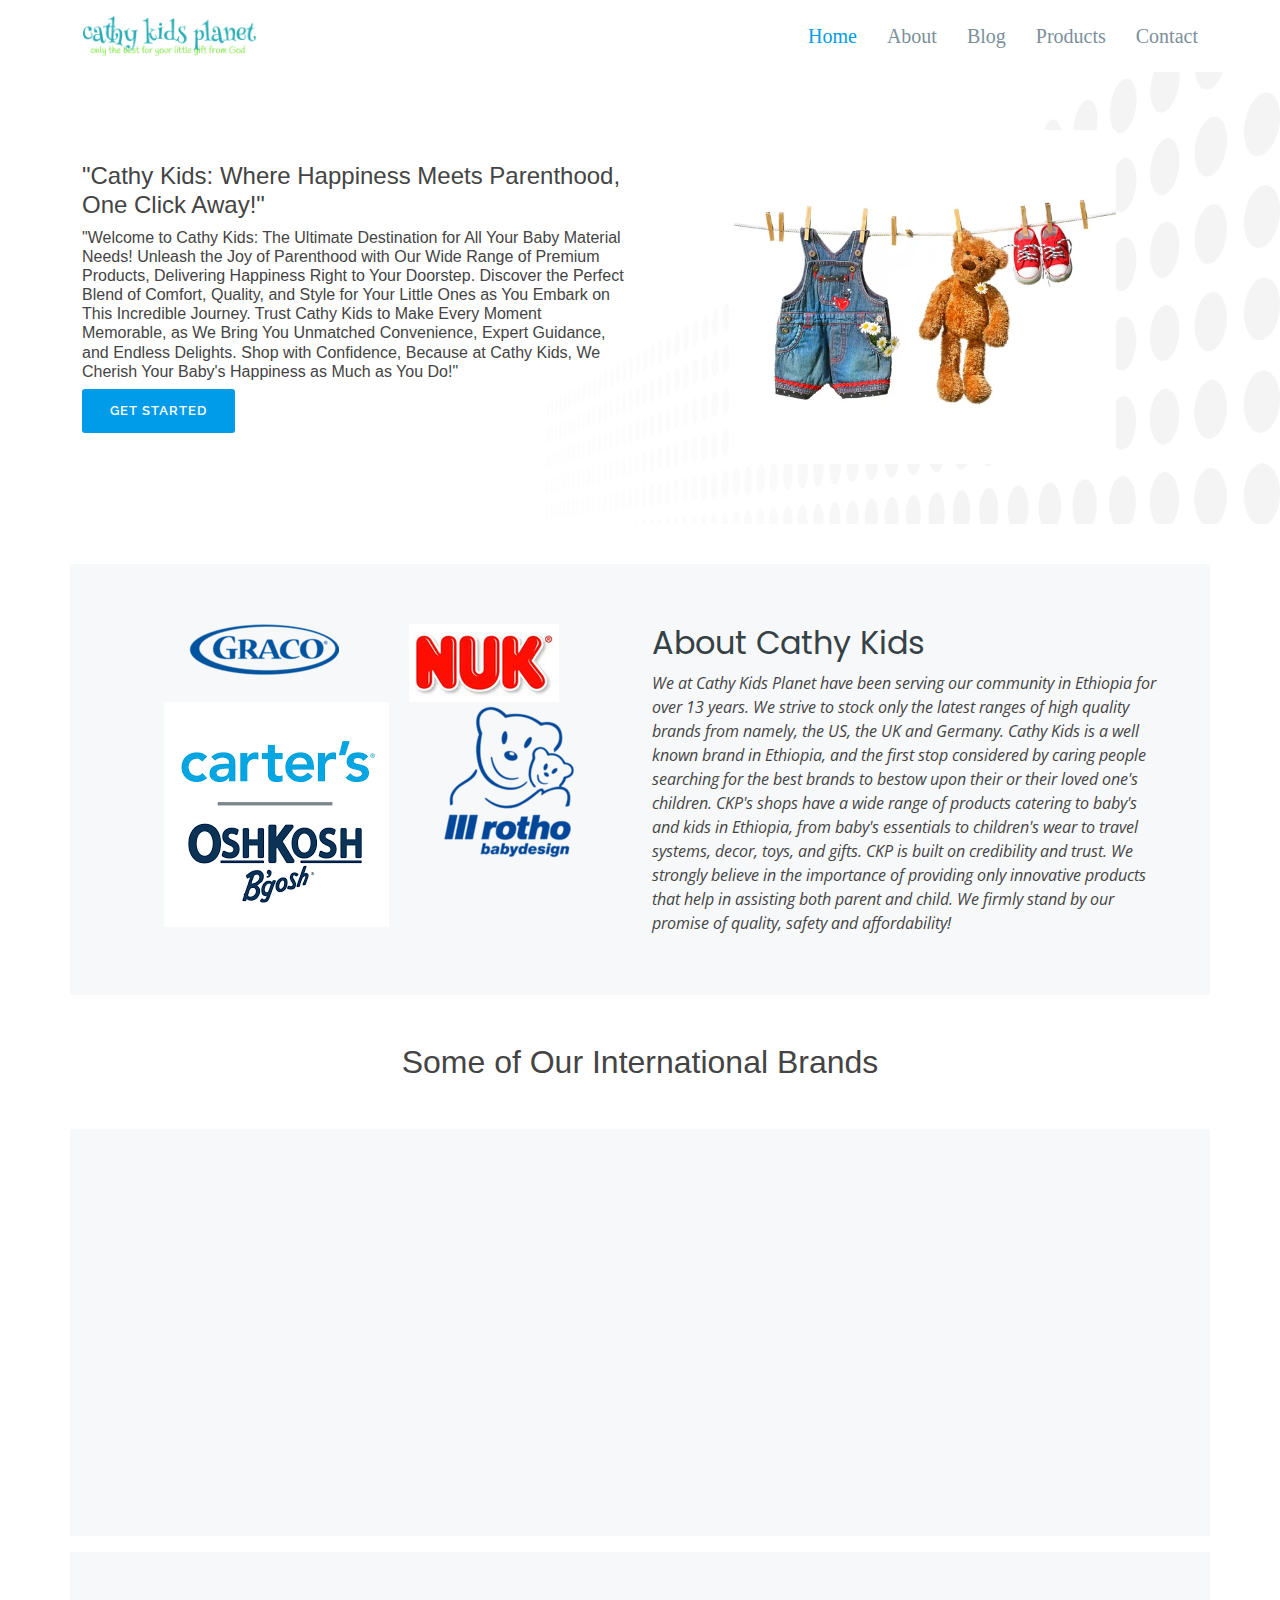
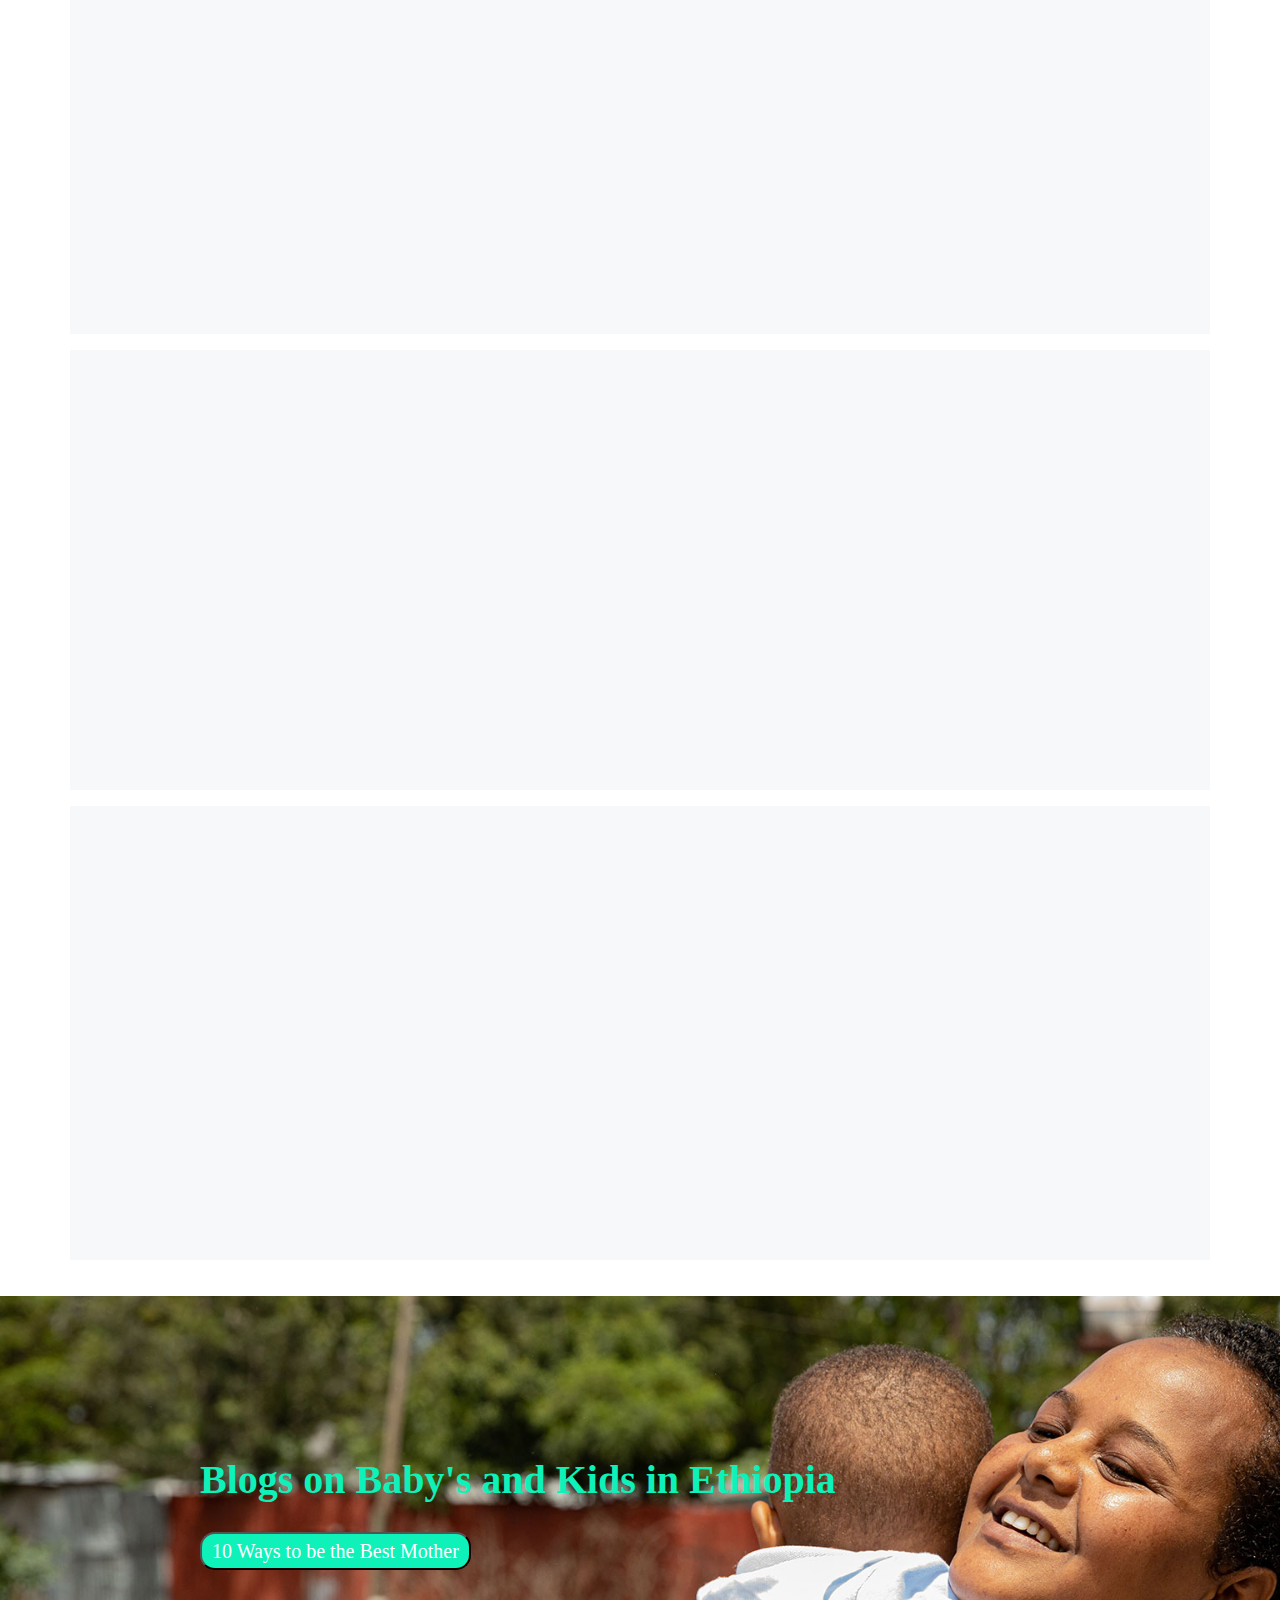
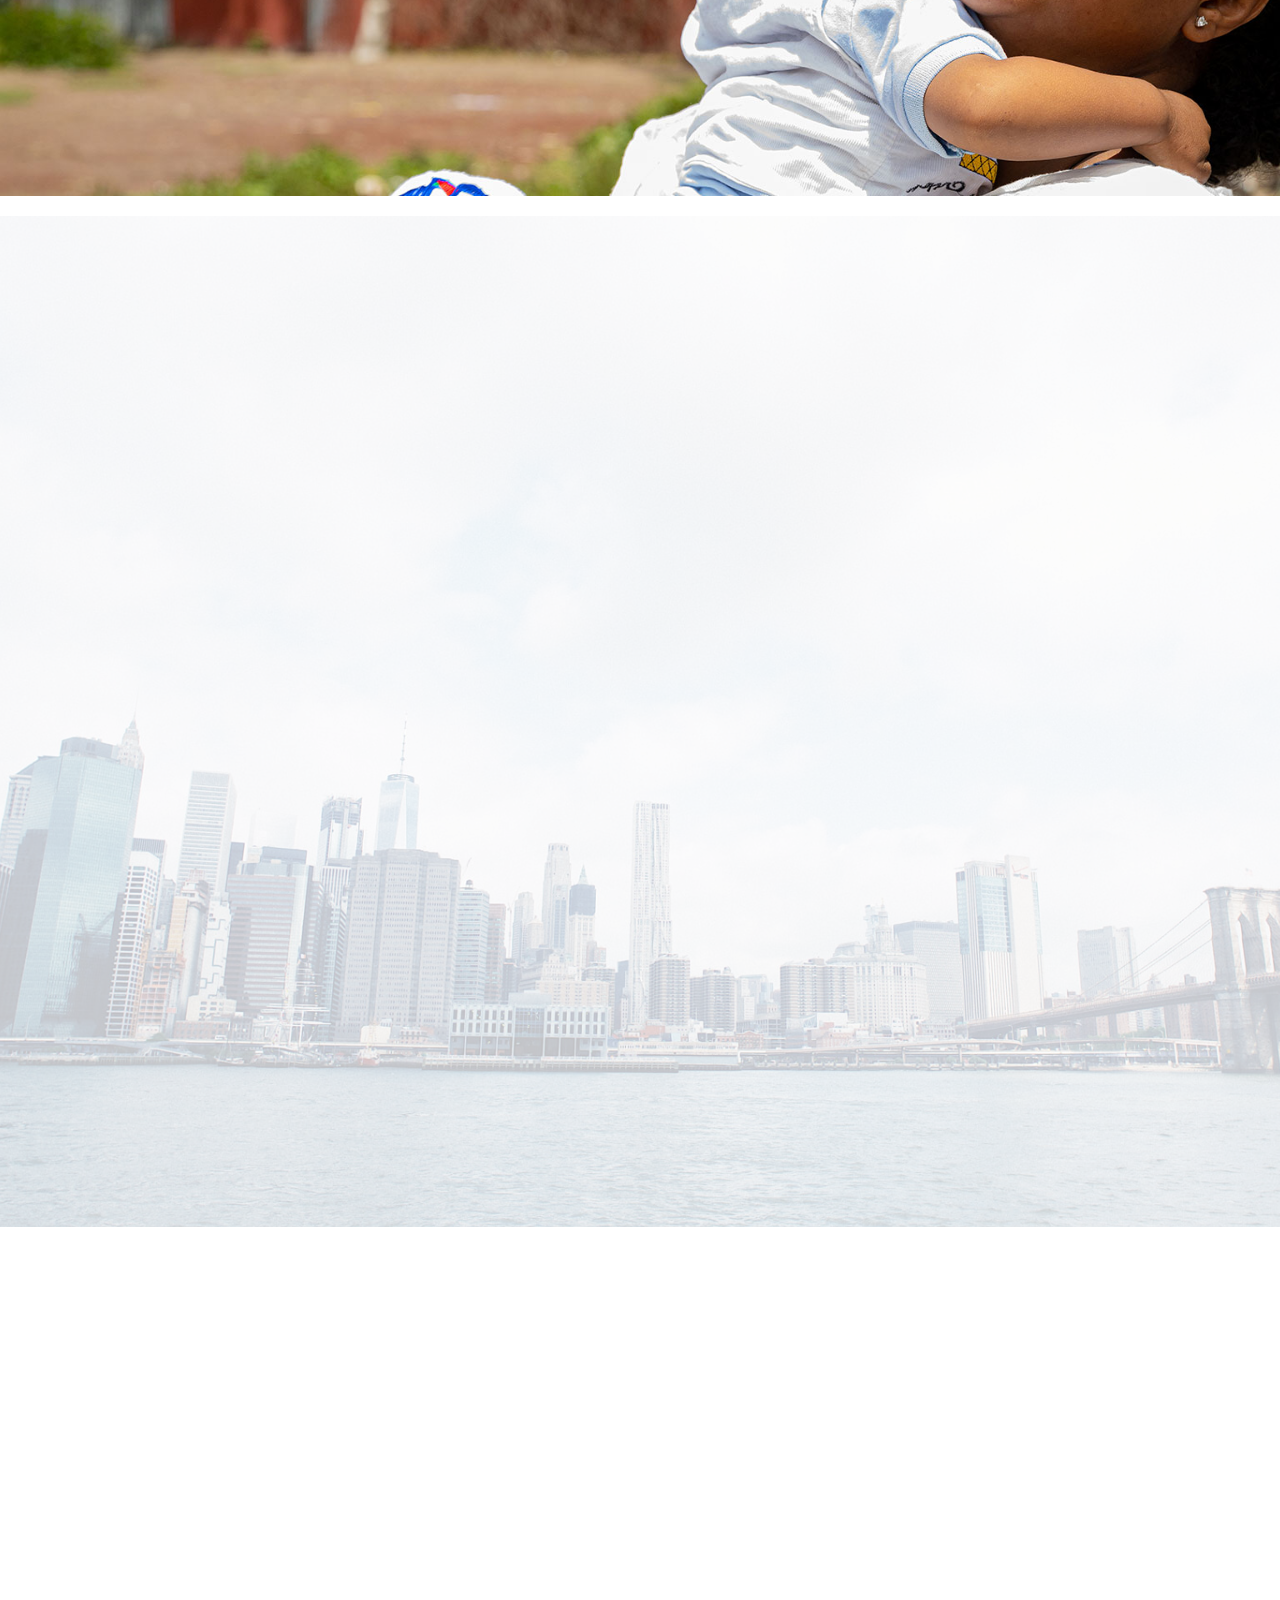
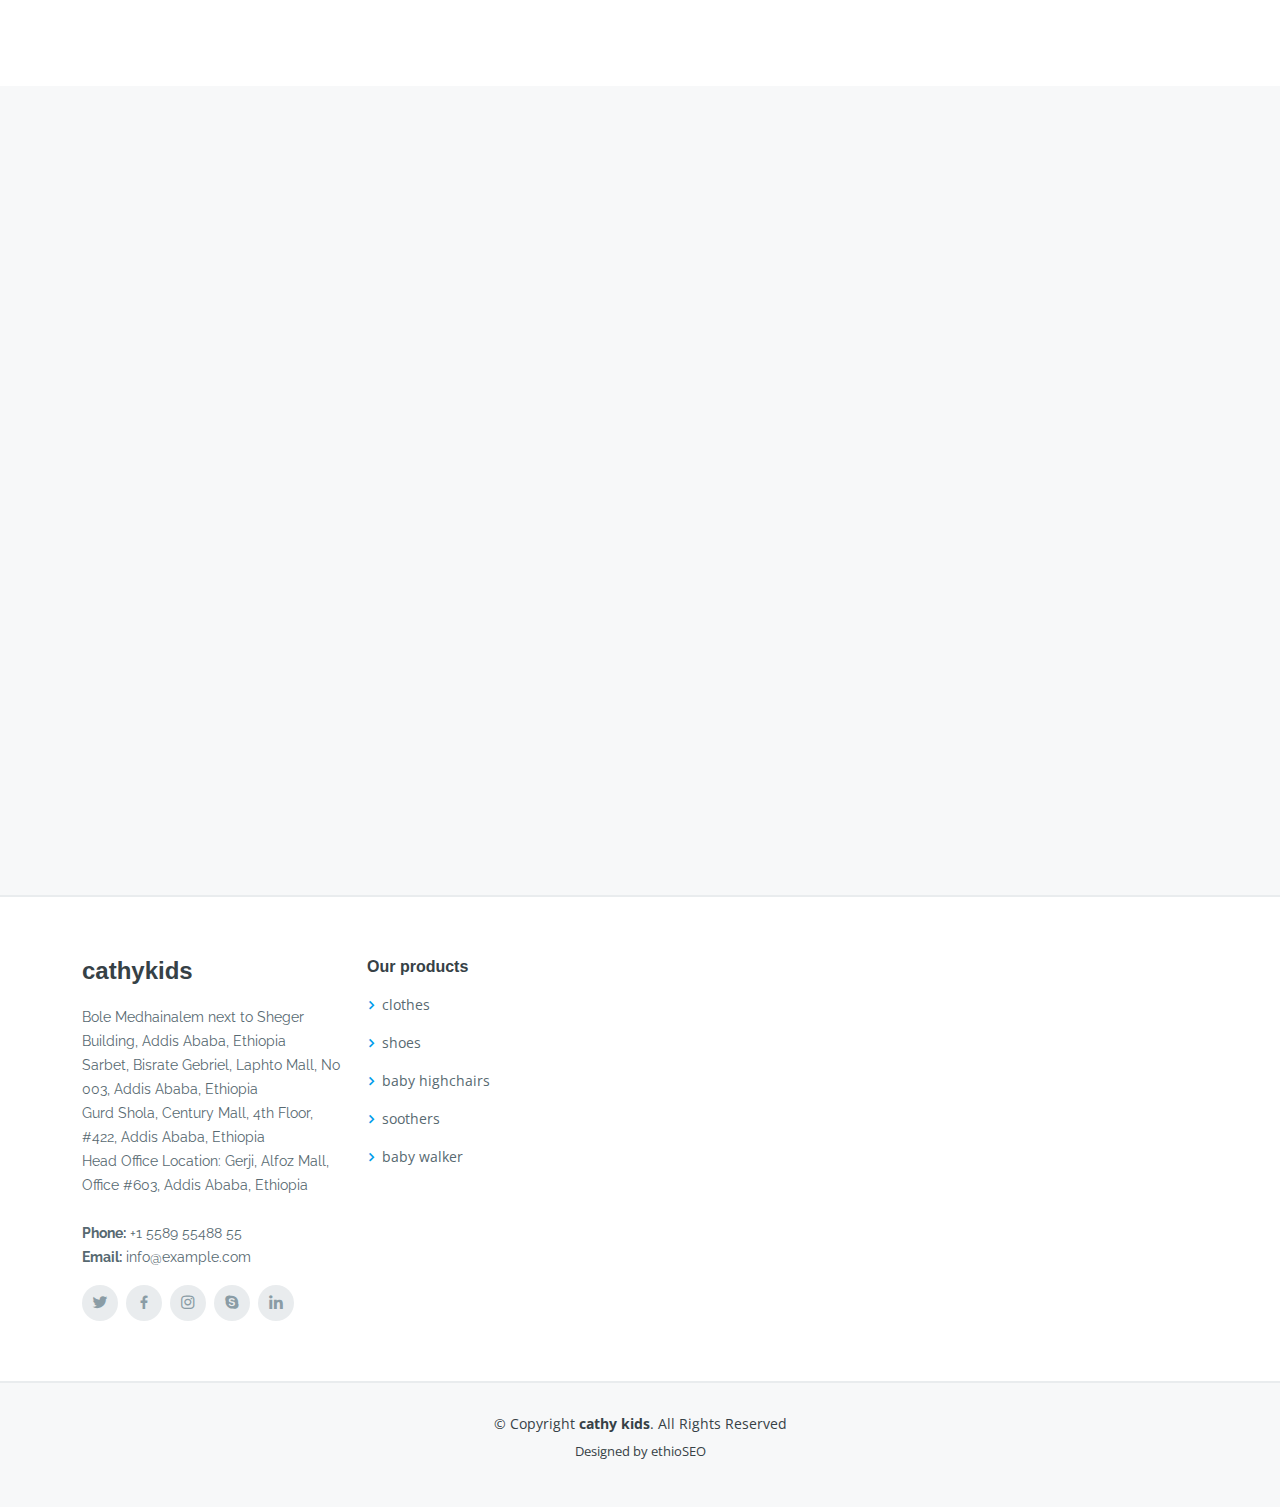
==== commit 193d85dd: "Updated <cathykids>" ====
--- a/cathykids/index.html
+++ b/cathykids/index.html
@@ -44,25 +44,10 @@
       <nav id="navbar" class="navbar order-last order-lg-0">
         <ul>
           <li><a class="nav-link scrollto active" href="#hero">Home</a></li>
-          <li class="dropdown"><a href="#"><span>About</span> <i class="bi bi-chevron-down"></i></a>
-            <ul>
-              <li><a class="nav-link scrollto" href="#about">About Us</a></li>
-              <li><a class="nav-link scrollto" href="#team">Team</a></li>
-              <li><a class="nav-link scrollto" href="#testimonials">Testimonials</a></li>
-              <li class="dropdown"><a href="#"><span>Deep Drop Down</span> <i class="bi bi-chevron-right"></i></a>
-                <ul>
-                  <li><a href="#">Deep Drop Down 1</a></li>
-                  <li><a href="#">Deep Drop Down 2</a></li>
-                  <li><a href="#">Deep Drop Down 3</a></li>
-                  <li><a href="#">Deep Drop Down 4</a></li>
-                  <li><a href="#">Deep Drop Down 5</a></li>
-                </ul>
-              </li>
-            </ul>
-          </li>
-          <li><a class="nav-link scrollto" href="#services">Services</a></li>
-          <li><a class="nav-link scrollto " href="#portfolio">Portfolio</a></li>
-          <li><a class="nav-link scrollto" href="#pricing">Pricing</a></li>
+          <li class="nav-link scrollto" ><a href="#about">About</a></li>
+          <li><a class="nav-link scrollto" href="#blog">Blog</a></li>
+          <li><a class="nav-link scrollto " href="#portfolio">Products</a></li>
+          
           <li><a class="nav-link scrollto" href="#contact">Contact</a></li>
         </ul>
         <i class="bi bi-list mobile-nav-toggle"></i>
@@ -70,6 +55,9 @@
 
      </div>
   </header><!-- End Header -->
+
+
+  
 
   <!-- ======= Hero Section ======= -->
   <section id="hero">
@@ -93,29 +81,129 @@
 
   <main id="main">
 
+    
+
+    
+  
+
     <!-- ======= About Section ======= -->
     <section id="about" class="about">
       <div class="container">
 
         <div class="row">
-          <div class="col-lg-6" data-aos="zoom-in">
-            <img src="assets/img/about.jpg" class="img-fluid" alt="">
+          <div class="col-lg-6 d-flex flex-column" data-aos="zoom-in">
+            <div class="d-flex flex-row justify-content-evenly">
+              <div><img src="assets/images1/Graco_logo.svg(1).png" alt=""></div>
+              <div><img src="assets/images1/nuk-usa_logo_cmyk.jpg" alt=""></div>
+            </div>
+            <div class="d-flex flex-row justify-content-evenly">
+              <div><img src="assets/images1/images.png" alt=""></div>
+              <div><img src="assets/images1/rotho-babydesign-logo.png" alt=""></div>
+            </div>
+            
           </div>
           <div class="col-lg-6 d-flex flex-column justify-contents-center" data-aos="fade-left">
             <div class="content pt-4 pt-lg-0">
-              <h3>Learn more about us</h3>
+              <h3>About Cathy Kids</h3>
               <p class="fst-italic">
-                Lorem ipsum dolor sit amet, consectetur adipiscing elit, sed do eiusmod tempor incididunt ut labore et dolore
-                magna aliqua.
+                We at Cathy Kids Planet have been serving our community in Ethiopia for over 13 years. We strive to stock only the latest ranges of high quality brands from namely, the US, the UK and Germany. Cathy Kids is a well known brand in Ethiopia, and the first stop considered by caring people searching for the best brands to bestow upon their or their loved one's children.
+
+                    CKP's shops have a wide range of products catering to baby's and kids in Ethiopia, from baby's essentials to children's wear to travel systems, decor, toys, and gifts.
+
+                     CKP is built on credibility and trust. We strongly believe in the importance of providing only innovative products that help in assisting both parent and child. We firmly stand by our promise of quality, safety and affordability!
               </p>
-              <ul>
-                <li><i class="bi bi-check-circle"></i> Ullamco laboris nisi ut aliquip ex ea commodo consequat.</li>
-                <li><i class="bi bi-check-circle"></i> Duis aute irure dolor in reprehenderit in voluptate velit.</li>
-                <li><i class="bi bi-check-circle"></i> Ullamco laboris nisi ut aliquip ex ea commodo consequat. Duis aute irure dolor in reprehenderit in voluptate trideta storacalaperd</li>
-              </ul>
-              <p>
-                Ullamco laboris nisi ut aliquip ex ea commodo consequat. Duis aute irure dolor in reprehenderit in voluptate tera noden carma palorp mades tera.
+              
+            </div>
+          </div>
+        </div>
+
+      </div>
+      <center><h2 class="m-5">Some of Our International Brands</h2></center>
+      <div class="container mb-3">
+
+        <div class="row">
+          <div class="col-lg-6 d-flex justify-content-center pt-5" data-aos="zoom-in">
+            
+            <img width="250px" height="150px" src="assets/images1/Graco_logo.svg2.png" alt="">
+          </div>
+          <div class="col-lg-6 d-flex flex-column justify-contents-center" data-aos="fade-left">
+            <div class="content pt-4 pt-lg-0">
+              <h3>Graco</h3>
+              <p class="fst-italic">
+                <a href="https://www.gracobaby.com/">https://www.gracobaby.com/</a> <br>
+                      Even from the start, Graco parents have been teaming up to help other parents. Graco, an American company, was founded in 1942 as Graco Products. But the Graco story really begins in 1953, when engineer Rex Thomas dreamed up the company’s first baby product: the Swyngomatic automatic baby swing.
+                       Graco today...continues its mission of offering parents a helping hand. Their innovations focus on quality baby gear that is easy to use, with the comfort and convenience features you want. They keep going, keep dreaming, and keep growing. At Graco, they want parents to know they have you in mind...because they’re parents, too.
+
               </p>
+              
+            </div>
+          </div>
+        </div>
+
+      </div>
+      <div class="container mb-3">
+
+        <div class="row">
+          <div class="col-lg-6 d-flex justify-content-center" data-aos="zoom-in">
+            
+              <div><img src="assets/images1/nuk-usa_logo_cmyk2.jpg" alt=""></div>
+          </div>
+          <div class="col-lg-6 d-flex flex-column justify-contents-center" data-aos="fade-left">
+            <div class="content pt-4 pt-lg-0">
+              <h3>NUK</h3>
+              <p class="fst-italic">
+                <a href="https://www.nuk.co.uk/">https://www.nuk.co.uk/</a><br>
+
+                For over 60 years in which a lot has happened...the history of NUK (a German Company) continues to be long and exciting: it ranges from the idea of inventing a natural teat suited to the jaw, to specialising in all the different aspects of babies’ and children’s lives.
+                
+                NUK, together with medicine, science and society, in Germany alone, has worked on helping over 50 million children and their parents for over 60 years. Every year and every generation has left its mark on NUK’s knowledge and has helped them gain a wealth of unique experience. 
+              </p>
+              
+            </div>
+          </div>
+        </div>
+
+      </div>
+      <div class="container mb-3">
+
+        <div class="row">
+          <div class="col-lg-6 d-flex justify-content-center" data-aos="zoom-in">
+            
+            <div><img src="assets/images1/rotho.png" alt=""></div>
+        </div>
+          <div class="col-lg-6 d-flex flex-column justify-contents-center" data-aos="fade-left">
+            <div class="content pt-4 pt-lg-0">
+              <h3>Rotho Babydesign</h3>
+              <p class="fst-italic">
+                <a href="https://rotho-babydesign.com/en/">https://rotho-babydesign.com/en/</a> <br>
+                For more than 10 years, Rotho Babydesign Ltd., with headquarters in the Black Forest and in Saarland, has developed high-quality, innovative products for happy babies and their parents. Rotho Babydesign comprises 5 product lines: Bathing & Care, Swaddling, Potties & Co., Feeding and Toys.
+                
+                All their products stand out because of their high quality and innovative, functional design. On the international market, Rotho brand products are marketed by carefully selected, competent cooperation partners, in over 64 countries across the world!
+              </p>
+              
+            </div>
+          </div>
+        </div>
+
+      </div>
+      <div class="container mb-3">
+
+        <div class="row">
+          <div class="col-lg-6 d-flex justify-content-center" data-aos="zoom-in">
+            
+            <div><img src="assets/images1/images1.png" alt=""></div>
+        </div>
+          <div class="col-lg-6 d-flex flex-column justify-contents-center" data-aos="fade-left">
+            <div class="content pt-4 pt-lg-0">
+              <h3>Carter's | Oshkosh B'gosh</h3>
+              <p class="fst-italic">
+                <a href="https://www.cartersoshkosh.ca/">https://www.cartersoshkosh.ca/</a><br>
+                Carter’s, Inc. (CRI) is a company with a history of over 100 years, dating back to 1865. They are the largest branded marketer of baby and children’s clothing in the U.S., marketing apparel under 2 of the most recognized and enduring brands in the nation, Carter’s and OshKosh B’gosh.
+                Their heritage of quality, innovation, and value has earned them the trust of generations of families.CarteOshKosh B’gosh clothing and accessories are sold at over 600 company-owned retail stores, as well as thousands of national department stores and some of the country’s largest retailers, such as Babies 'R Us®, Belk®, Bon-ton®, JCPenney®, Kohl’s®, Macy's®, and Sears®.
+                Their brands include: Carters, OshKosh B'gosh, Child of Mine, Just One You, and Genuine Kids
+
+              </p>
+              
             </div>
           </div>
         </div>
@@ -123,127 +211,131 @@
       </div>
     </section><!-- End About Section -->
 
-    <!-- ======= Features Section ======= -->
-    <section id="features" class="features">
+    
+      
+    
+     <section id="blog" class="bgimg">
+        <h1>
+          
+          Blogs on Baby's and Kids in Ethiopia</h1>
+          <a href="blog1.html"><button>10 Ways to be the Best Mother</button></a><br>
+          
+     </section>
+  
+   <!-- ======= Team Section ======= -->
+    <section id="team" class="team">
       <div class="container">
 
-        <div class="row">
-          <div class="col-lg-6 mt-2 mb-tg-0 order-2 order-lg-1">
-            <ul class="nav nav-tabs flex-column">
-              <li class="nav-item" data-aos="fade-up">
-                <a class="nav-link active show" data-bs-toggle="tab" href="#tab-1">
-                  <h4>Modi sit est</h4>
-                  <p>Quis excepturi porro totam sint earum quo nulla perspiciatis eius.</p>
-                </a>
-              </li>
-              <li class="nav-item mt-2" data-aos="fade-up" data-aos-delay="100">
-                <a class="nav-link" data-bs-toggle="tab" href="#tab-2">
-                  <h4>Unde praesentium sed</h4>
-                  <p>Voluptas vel esse repudiandae quo excepturi.</p>
-                </a>
-              </li>
-              <li class="nav-item mt-2" data-aos="fade-up" data-aos-delay="200">
-                <a class="nav-link" data-bs-toggle="tab" href="#tab-3">
-                  <h4>Pariatur explicabo vel</h4>
-                  <p>Velit veniam ipsa sit nihil blanditiis mollitia natus.</p>
-                </a>
-              </li>
-              <li class="nav-item mt-2" data-aos="fade-up" data-aos-delay="300">
-                <a class="nav-link" data-bs-toggle="tab" href="#tab-4">
-                  <h4>Nostrum qui quasi</h4>
-                  <p>Ratione hic sapiente nostrum doloremque illum nulla praesentium id</p>
-                </a>
-              </li>
-            </ul>
-          </div>
-          <div class="col-lg-6 order-1 order-lg-2" data-aos="zoom-in">
-            <div class="tab-content">
-              <div class="tab-pane active show" id="tab-1">
-                <figure>
-                  <img src="assets/img/features-1.png" alt="" class="img-fluid">
-                </figure>
-              </div>
-              <div class="tab-pane" id="tab-2">
-                <figure>
-                  <img src="assets/img/features-2.png" alt="" class="img-fluid">
-                </figure>
-              </div>
-              <div class="tab-pane" id="tab-3">
-                <figure>
-                  <img src="assets/img/features-3.png" alt="" class="img-fluid">
-                </figure>
-              </div>
-              <div class="tab-pane" id="tab-4">
-                <figure>
-                  <img src="assets/img/features-4.png" alt="" class="img-fluid">
-                </figure>
-              </div>
-            </div>
-          </div>
-        </div>
-
-      </div>
-    </section><!-- End Features Section -->
-
-    <!-- ======= Services Section ======= -->
-    <section id="services" class="services section-bg">
-      <div class="container">
-
         <div class="section-title" data-aos="fade-up">
-          <h2>Services</h2>
-          <p>Magnam dolores commodi suscipit. Necessitatibus eius consequatur ex aliquid fuga eum quidem. Sit sint consectetur velit. Quisquam quos quisquam cupiditate. Et nemo qui impedit suscipit alias ea. Quia fugiat sit in iste officiis commodi quidem hic quas.</p>
-        </div>
-
-        <div class="row">
-          <div class="col-md-6 col-lg-3 d-flex align-items-stretch mb-5 mb-lg-0" data-aos="zoom-in">
-            <img src="assets/img/features-1.png" alt="" style="width:150px;border-radius:20px">
-          </div>
-
-          <div class="col-md-6 col-lg-3 d-flex align-items-stretch mb-5 mb-lg-0" data-aos="zoom-in" data-aos-delay="100">
-            <div class="icon-box icon-box-cyan">
-              <div class="icon"><i class="bx bx-file"></i></div>
-              <h4 class="title"><a href="">Sed ut perspiciatis</a></h4>
-              <p class="description">Duis aute irure dolor in reprehenderit in voluptate velit esse cillum dolore eu fugiat nulla</p>
-            </div>
-          </div>
-
-          <div class="col-md-6 col-lg-3 d-flex align-items-stretch mb-5 mb-lg-0" data-aos="zoom-in" data-aos-delay="200">
-            <div class="icon-box icon-box-green">
-              <div class="icon"><i class="bx bx-tachometer"></i></div>
-              <h4 class="title"><a href="">Magni Dolores</a></h4>
-              <p class="description">Excepteur sint occaecat cupidatat non proident, sunt in culpa qui officia deserunt mollit anim</p>
-            </div>
-          </div>
-
-          <div class="col-md-6 col-lg-3 d-flex align-items-stretch mb-5 mb-lg-0" data-aos="zoom-in" data-aos-delay="300">
-            <div class="icon-box icon-box-blue">
-              <div class="icon"><i class="bx bx-world"></i></div>
-              <h4 class="title"><a href="">Nemo Enim</a></h4>
-              <p class="description">At vero eos et accusamus et iusto odio dignissimos ducimus qui blanditiis praesentium voluptatum</p>
-            </div>
-          </div>
-
-        </div>
-
-      </div>
-    </section><!-- End Services Section -->
+          <h2>How to Use Baby Products Properly for Ethiopian Parents with Babies</h2>
+           
+        </div>
+
+        <div class="row">
+           
+          <div class="col-lg-4 col-md-6">
+            <div class="member" data-aos="zoom-in">
+              <div class="pic"><iframe width="560" height="315" src="https://www.youtube.com/embed/5ph1uE0VnZ0?si=3I_Eqr-HY9WBzApZ" title="YouTube video player" frameborder="0" allow="accelerometer; autoplay; clipboard-write; encrypted-media; gyroscope; picture-in-picture; web-share" allowfullscreen></iframe></div>
+              <div class="member-info">
+                
+                <span>Graco Grows4Me Forward Facing Conversion and Install</span>
+                <div class="social">
+                  <a class="text-success" href="https://www.youtube.com/embed/5ph1uE0VnZ0?si=3I_Eqr-HY9WBzApZ">Watch</a>
+                  
+                </div>
+              </div>
+            </div>
+          </div>
+
+          <div class="col-lg-4 col-md-6">
+            <div class="member" data-aos="zoom-in">
+              <div class="pic"><iframe width="560" height="315" src="https://www.youtube.com/embed/KwLVKjxANv0?si=Cwa-7qxc4XYL07Uh" title="YouTube video player" frameborder="0" allow="accelerometer; autoplay; clipboard-write; encrypted-media; gyroscope; picture-in-picture; web-share" allowfullscreen></iframe></div>
+              <div class="member-info">
+                
+                <span>Graco Modes Stroller | How To Use & Review</span>
+                <div class="social">
+                  <a href="https://www.youtube.com/embed/KwLVKjxANv0?si=Cwa-7qxc4XYL07Uh">Watch</a>
+                  
+                </div>
+              </div>
+            </div>
+          </div>
+          <div class="col-lg-4 col-md-6">
+            <div class="member" data-aos="zoom-in">
+              <div class="pic"><iframe width="560" height="315" src="https://www.youtube.com/embed/8qrOxstRp6w?si=yodEpMU79UAxFiJZ" title="YouTube video player" frameborder="0" allow="accelerometer; autoplay; clipboard-write; encrypted-media; gyroscope; picture-in-picture; web-share" allowfullscreen></iframe></div>
+              <div class="member-info">
+                
+                <span>NUK Bottle with the Perfect Fit Nipple</span>
+                <div class="social">
+                  <a href="https://www.youtube.com/embed/8qrOxstRp6w?si=yodEpMU79UAxFiJZ">Watch</a>
+                  
+                </div>
+              </div>
+            </div>
+          </div>
+          <div class="col-lg-4 col-md-6">
+            <div class="member" data-aos="zoom-in">
+              <div class="pic"><iframe width="560" height="315" src="https://www.youtube.com/embed/-ehLpFV3XW8?si=OatHecOXZTYATWDu" title="YouTube video player" frameborder="0" allow="accelerometer; autoplay; clipboard-write; encrypted-media; gyroscope; picture-in-picture; web-share" allowfullscreen></iframe></div>
+              <div class="member-info">
+                
+                <span>How To Install Graco 4ever All-in-One Convertible Car Seat (Forward & Rear Facing Tutorial)</span>
+                <div class="social">
+                  <a href="https://www.youtube.com/embed/-ehLpFV3XW8?si=OatHecOXZTYATWDu">Watch</a>
+                  
+                </div>
+              </div>
+            </div>
+          </div>
+
+         
+
+          <div class="col-lg-4 col-md-6">
+            <div class="member" data-aos="zoom-in" data-aos-delay="200">
+              <div class="pic"><iframe width="560" height="315" src="https://www.youtube.com/embed/FCetHiKMytI?si=RxRf25OWYCmBdJlp" title="YouTube video player" frameborder="0" allow="accelerometer; autoplay; clipboard-write; encrypted-media; gyroscope; picture-in-picture; web-share" allowfullscreen></iframe></div>
+              <div class="member-info">
+                <span>Graco Pack n' Play Nearby Napper: How To Assemble</span>
+                <div class="social">
+                  <a href="https://www.youtube.com/embed/FCetHiKMytI?si=RxRf25OWYCmBdJlp">Watch</a>
+                  
+                </div>
+              </div>
+            </div>
+          </div>
+          <div class="col-lg-4 col-md-6">
+            <div class="member" data-aos="zoom-in" data-aos-delay="200">
+              <div class="pic"><iframe width="560" height="315" src="https://www.youtube.com/embed/liBWGHIUKNw?si=8aNBSlO-UW7eURrr" title="YouTube video player" frameborder="0" allow="accelerometer; autoplay; clipboard-write; encrypted-media; gyroscope; picture-in-picture; web-share" allowfullscreen></iframe>
+              </div>
+              <div class="member-info">
+                <span>Graco Pack n' Play Nearby Napper: How To Assemble</span>
+                <div class="social">
+                  <a href="https://www.youtube.com/embed/liBWGHIUKNw?si=8aNBSlO-UW7eURrr">Watch</a>
+                  
+                </div>
+              </div>
+            </div>
+          </div>
+
+        </div>
+
+      </div>
+    </section><!-- End Team Section -->
 
     <!-- ======= Portfolio Section ======= -->
     <section id="portfolio" class="portfolio">
       <div class="container">
 
         <div class="section-title" data-aos="fade-up">
-          <h2>Portfolio</h2>
-          <p>Magnam dolores commodi suscipit. Necessitatibus eius consequatur ex aliquid fuga eum quidem. Sit sint consectetur velit. Quisquam quos quisquam cupiditate. Et nemo qui impedit suscipit alias ea. Quia fugiat sit in iste officiis commodi quidem hic quas.</p>
+          <h2>Products</h2>
+          <p>New arrivals</p>
         </div>
 
         <div class="row">
           <div class="col-lg-12 d-flex justify-content-center" data-aos="fade-up" data-aos-delay="100">
             <ul id="portfolio-flters">
               <li data-filter="*" class="filter-active">All</li>
-              <li data-filter=".filter-app">App</li>
-              <li data-filter=".filter-card">Card</li>
-              <li data-filter=".filter-web">Web</li>
+              <li data-filter=".filter-app">Outfits</li>
+              <li data-filter=".filter-card">baby highchairs</li>
+              <li data-filter=".filter-web">shoes</li>
             </ul>
           </div>
         </div>
@@ -252,13 +344,13 @@
 
           <div class="col-lg-4 col-md-6 portfolio-item filter-app">
             <div class="portfolio-wrap">
-              <img src="assets/img/portfolio/portfolio-1.jpg" class="img-fluid" alt="">
-              <div class="portfolio-info">
-                <h4>App 1</h4>
-                <p>App</p>
-              </div>
-              <div class="portfolio-links">
-                <a href="assets/img/portfolio/portfolio-1.jpg" data-gallery="portfolioGallery" class="portfolio-lightbox" title="App 1"><i class="bx bx-plus"></i></a>
+              <img src="assets/img/gift-habeshaw-NJ-Aj1S-T-k-unsplash.jpg" class="img-fluid" alt="">
+              <div class="portfolio-info">
+               
+                <p>clothes</p>
+              </div>
+              <div class="portfolio-links">
+                <a href="assets/img/gift-habeshaw-O0VuZzyyzSc-unsplash.jpg" data-gallery="portfolioGallery" class="portfolio-lightbox" title="App 1"><i class="bx bx-plus"></i></a>
                 <a href="portfolio-details.html" title="More Details"><i class="bx bx-link"></i></a>
               </div>
             </div>
@@ -266,13 +358,13 @@
 
           <div class="col-lg-4 col-md-6 portfolio-item filter-web">
             <div class="portfolio-wrap">
-              <img src="assets/img/portfolio/portfolio-2.jpg" class="img-fluid" alt="">
-              <div class="portfolio-info">
-                <h4>Web 3</h4>
-                <p>Web</p>
-              </div>
-              <div class="portfolio-links">
-                <a href="assets/img/portfolio/portfolio-2.jpg" data-gallery="portfolioGallery" class="portfolio-lightbox" title="Web 3"><i class="bx bx-plus"></i></a>
+              <img src="assets/img/soother.jpg" class="img-fluid" alt="">
+              <div class="portfolio-info">
+                
+                <p>baby soothers</p>
+              </div>
+              <div class="portfolio-links">
+                <a href="assets/img/baby-clothes-accessories-on-light-260nw-1833219628.webp" data-gallery="portfolioGallery" class="portfolio-lightbox" title="Web 3"><i class="bx bx-plus"></i></a>
                 <a href="portfolio-details.html" title="More Details"><i class="bx bx-link"></i></a>
               </div>
             </div>
@@ -280,13 +372,13 @@
 
           <div class="col-lg-4 col-md-6 portfolio-item filter-app">
             <div class="portfolio-wrap">
-              <img src="assets/img/portfolio/portfolio-3.jpg" class="img-fluid" alt="">
-              <div class="portfolio-info">
-                <h4>App 2</h4>
-                <p>App</p>
-              </div>
-              <div class="portfolio-links">
-                <a href="assets/img/portfolio/portfolio-3.jpg" data-gallery="portfolioGallery" class="portfolio-lightbox" title="App 2"><i class="bx bx-plus"></i></a>
+              <img src="assets/img/bath tub.jpg" class="img-fluid" alt="">
+              <div class="portfolio-info">
+                
+                <p>baby bath tubs</p>
+              </div>
+              <div class="portfolio-links">
+                <a href="assets/img/junko-nakase-Q-72wa9-7Dg-unsplash.jpg" data-gallery="portfolioGallery" class="portfolio-lightbox" title="App 2"><i class="bx bx-plus"></i></a>
                 <a href="portfolio-details.html" title="More Details"><i class="bx bx-link"></i></a>
               </div>
             </div>
@@ -294,13 +386,13 @@
 
           <div class="col-lg-4 col-md-6 portfolio-item filter-card">
             <div class="portfolio-wrap">
-              <img src="assets/img/portfolio/portfolio-4.jpg" class="img-fluid" alt="">
-              <div class="portfolio-info">
-                <h4>Card 2</h4>
-                <p>Card</p>
-              </div>
-              <div class="portfolio-links">
-                <a href="assets/img/portfolio/portfolio-4.jpg" data-gallery="portfolioGallery" class="portfolio-lightbox" title="Card 2"><i class="bx bx-plus"></i></a>
+              <img src="assets/img/toy.jpg" class="img-fluid" alt="">
+              <div class="portfolio-info">
+              
+                <p>toys</p>
+              </div>
+              <div class="portfolio-links">
+                <a href="assets/img/terricks-noah-n9R0MN3XGvY-unsplash.jpg" data-gallery="portfolioGallery" class="portfolio-lightbox" title="Card 2"><i class="bx bx-plus"></i></a>
                 <a href="portfolio-details.html" title="More Details"><i class="bx bx-link"></i></a>
               </div>
             </div>
@@ -308,13 +400,13 @@
 
           <div class="col-lg-4 col-md-6 portfolio-item filter-web">
             <div class="portfolio-wrap">
-              <img src="assets/img/portfolio/portfolio-5.jpg" class="img-fluid" alt="">
-              <div class="portfolio-info">
-                <h4>Web 2</h4>
-                <p>Web</p>
-              </div>
-              <div class="portfolio-links">
-                <a href="assets/img/portfolio/portfolio-5.jpg" data-gallery="portfolioGallery" class="portfolio-lightbox" title="Web 2"><i class="bx bx-plus"></i></a>
+              <img src="assets/img/shoe 3.jpg" class="img-fluid" alt="">
+              <div class="portfolio-info">
+              
+                <p>shoes</p>
+              </div>
+              <div class="portfolio-links">
+                <a href="assets/img/cta-bg.jpg" data-gallery="portfolioGallery" class="portfolio-lightbox" title="Web 2"><i class="bx bx-plus"></i></a>
                 <a href="portfolio-details.html" title="More Details"><i class="bx bx-link"></i></a>
               </div>
             </div>
@@ -322,13 +414,13 @@
 
           <div class="col-lg-4 col-md-6 portfolio-item filter-app">
             <div class="portfolio-wrap">
-              <img src="assets/img/portfolio/portfolio-6.jpg" class="img-fluid" alt="">
-              <div class="portfolio-info">
-                <h4>App 3</h4>
-                <p>App</p>
-              </div>
-              <div class="portfolio-links">
-                <a href="assets/img/portfolio/portfolio-6.jpg" data-gallery="portfolioGallery" class="portfolio-lightbox" title="App 3"><i class="bx bx-plus"></i></a>
+              <img src="assets/img/shoe8.jpg" class="img-fluid" alt="">
+              <div class="portfolio-info">
+                
+                <p>shoes</p>
+              </div>
+              <div class="portfolio-links">
+                <a href="assets/img/shoe 3.jpg" data-gallery="portfolioGallery" class="portfolio-lightbox" title="App 3"><i class="bx bx-plus"></i></a>
                 <a href="portfolio-details.html" title="More Details"><i class="bx bx-link"></i></a>
               </div>
             </div>
@@ -336,13 +428,12 @@
 
           <div class="col-lg-4 col-md-6 portfolio-item filter-card">
             <div class="portfolio-wrap">
-              <img src="assets/img/portfolio/portfolio-7.jpg" class="img-fluid" alt="">
-              <div class="portfolio-info">
-                <h4>Card 1</h4>
-                <p>Card</p>
-              </div>
-              <div class="portfolio-links">
-                <a href="assets/img/portfolio/portfolio-7.jpg" data-gallery="portfolioGallery" class="portfolio-lightbox" title="Card 1"><i class="bx bx-plus"></i></a>
+              <img src="assets/img/c1.jpg" class="img-fluid" alt="">
+              <div class="portfolio-info">
+                <p>baby walkers</p>
+              </div>
+              <div class="portfolio-links">
+                <a href="assets/img/c2.jpg" data-gallery="portfolioGallery" class="portfolio-lightbox" title="Card 1"><i class="bx bx-plus"></i></a>
                 <a href="portfolio-details.html" title="More Details"><i class="bx bx-link"></i></a>
               </div>
             </div>
@@ -350,13 +441,13 @@
 
           <div class="col-lg-4 col-md-6 portfolio-item filter-card">
             <div class="portfolio-wrap">
-              <img src="assets/img/portfolio/portfolio-8.jpg" class="img-fluid" alt="">
-              <div class="portfolio-info">
-                <h4>Card 3</h4>
-                <p>Card</p>
-              </div>
-              <div class="portfolio-links">
-                <a href="assets/img/portfolio/portfolio-8.jpg" data-gallery="portfolioGallery" class="portfolio-lightbox" title="Card 3"><i class="bx bx-plus"></i></a>
+              <img src="assets/img/w4.jpg" class="img-fluid" alt="">
+              <div class="portfolio-info">
+                
+                <p>baby highchairs</p>
+              </div>
+              <div class="portfolio-links">
+                <a href="assets/img/terricks-noah-n9R0MN3XGvY-unsplash.jpg" data-gallery="portfolioGallery" class="portfolio-lightbox" title="Card 3"><i class="bx bx-plus"></i></a>
                 <a href="portfolio-details.html" title="More Details"><i class="bx bx-link"></i></a>
               </div>
             </div>
@@ -364,13 +455,13 @@
 
           <div class="col-lg-4 col-md-6 portfolio-item filter-web">
             <div class="portfolio-wrap">
-              <img src="assets/img/portfolio/portfolio-9.jpg" class="img-fluid" alt="">
-              <div class="portfolio-info">
-                <h4>Web 3</h4>
-                <p>Web</p>
-              </div>
-              <div class="portfolio-links">
-                <a href="assets/img/portfolio/portfolio-9.jpg" data-gallery="portfolioGallery" class="portfolio-lightbox" title="Web 3"><i class="bx bx-plus"></i></a>
+              <img src="assets/img/shoe9.jpg" class="img-fluid" alt="">
+              <div class="portfolio-info">
+                
+                <p>shoes</p>
+              </div>
+              <div class="portfolio-links">
+                <a href="assets/img/shoe9.jpg" data-gallery="portfolioGallery" class="portfolio-lightbox" title="Web 3"><i class="bx bx-plus"></i></a>
                 <a href="portfolio-details.html" title="More Details"><i class="bx bx-link"></i></a>
               </div>
             </div>
@@ -381,388 +472,10 @@
       </div>
     </section><!-- End Portfolio Section -->
 
-    <!-- ======= Cta Section ======= -->
-    <section id="cta" class="cta">
-      <div class="container">
-
-        <div class="row" data-aos="zoom-in">
-          <div class="col-lg-9 text-center text-lg-start">
-            <h3>Call To Action</h3>
-            <p> Duis aute irure dolor in reprehenderit in voluptate velit esse cillum dolore eu fugiat nulla pariatur. Excepteur sint occaecat cupidatat non proident, sunt in culpa qui officia deserunt mollit anim id est laborum.</p>
-          </div>
-          <div class="col-lg-3 cta-btn-container text-center">
-            <a class="cta-btn align-middle" href="#">Call To Action</a>
-          </div>
-        </div>
-
-      </div>
-    </section><!-- End Cta Section -->
-
-    <!-- ======= Testimonials Section ======= -->
-    <section id="testimonials" class="testimonials">
-      <div class="container">
-
-        <div class="section-title" data-aos="fade-up">
-          <h2>Testimonials</h2>
-          <p>Magnam dolores commodi suscipit. Necessitatibus eius consequatur ex aliquid fuga eum quidem. Sit sint consectetur velit. Quisquam quos quisquam cupiditate. Et nemo qui impedit suscipit alias ea. Quia fugiat sit in iste officiis commodi quidem hic quas.</p>
-        </div>
-
-        <div class="testimonials-slider swiper" data-aos="fade-up" data-aos-delay="100">
-          <div class="swiper-wrapper">
-
-            <div class="swiper-slide">
-              <div class="testimonial-item">
-                <p>
-                  <i class="bx bxs-quote-alt-left quote-icon-left"></i>
-                  Proin iaculis purus consequat sem cure digni ssim donec porttitora entum suscipit rhoncus. Accusantium quam, ultricies eget id, aliquam eget nibh et. Maecen aliquam, risus at semper.
-                  <i class="bx bxs-quote-alt-right quote-icon-right"></i>
-                </p>
-                <img src="assets/img/testimonials/testimonials-1.jpg" class="testimonial-img" alt="">
-                <h3>Saul Goodman</h3>
-                <h4>Ceo &amp; Founder</h4>
-              </div>
-            </div><!-- End testimonial item -->
-
-            <div class="swiper-slide">
-              <div class="testimonial-item">
-                <p>
-                  <i class="bx bxs-quote-alt-left quote-icon-left"></i>
-                  Export tempor illum tamen malis malis eram quae irure esse labore quem cillum quid cillum eram malis quorum velit fore eram velit sunt aliqua noster fugiat irure amet legam anim culpa.
-                  <i class="bx bxs-quote-alt-right quote-icon-right"></i>
-                </p>
-                <img src="assets/img/testimonials/testimonials-2.jpg" class="testimonial-img" alt="">
-                <h3>Sara Wilsson</h3>
-                <h4>Designer</h4>
-              </div>
-            </div><!-- End testimonial item -->
-
-            <div class="swiper-slide">
-              <div class="testimonial-item">
-                <p>
-                  <i class="bx bxs-quote-alt-left quote-icon-left"></i>
-                  Enim nisi quem export duis labore cillum quae magna enim sint quorum nulla quem veniam duis minim tempor labore quem eram duis noster aute amet eram fore quis sint minim.
-                  <i class="bx bxs-quote-alt-right quote-icon-right"></i>
-                </p>
-                <img src="assets/img/testimonials/testimonials-3.jpg" class="testimonial-img" alt="">
-                <h3>Jena Karlis</h3>
-                <h4>Store Owner</h4>
-              </div>
-            </div><!-- End testimonial item -->
-
-            <div class="swiper-slide">
-              <div class="testimonial-item">
-                <p>
-                  <i class="bx bxs-quote-alt-left quote-icon-left"></i>
-                  Fugiat enim eram quae cillum dolore dolor amet nulla culpa multos export minim fugiat minim velit minim dolor enim duis veniam ipsum anim magna sunt elit fore quem dolore labore illum veniam.
-                  <i class="bx bxs-quote-alt-right quote-icon-right"></i>
-                </p>
-                <img src="assets/img/testimonials/testimonials-4.jpg" class="testimonial-img" alt="">
-                <h3>Matt Brandon</h3>
-                <h4>Freelancer</h4>
-              </div>
-            </div><!-- End testimonial item -->
-
-            <div class="swiper-slide">
-              <div class="testimonial-item">
-                <p>
-                  <i class="bx bxs-quote-alt-left quote-icon-left"></i>
-                  Quis quorum aliqua sint quem legam fore sunt eram irure aliqua veniam tempor noster veniam enim culpa labore duis sunt culpa nulla illum cillum fugiat legam esse veniam culpa fore nisi cillum quid.
-                  <i class="bx bxs-quote-alt-right quote-icon-right"></i>
-                </p>
-                <img src="assets/img/testimonials/testimonials-5.jpg" class="testimonial-img" alt="">
-                <h3>John Larson</h3>
-                <h4>Entrepreneur</h4>
-              </div>
-            </div><!-- End testimonial item -->
-
-          </div>
-          <div class="swiper-pagination"></div>
-        </div>
-
-      </div>
-    </section><!-- End Testimonials Section -->
-
-    <!-- ======= Team Section ======= -->
-    <section id="team" class="team">
-      <div class="container">
-
-        <div class="section-title" data-aos="fade-up">
-          <h2>Team</h2>
-          <p>Magnam dolores commodi suscipit. Necessitatibus eius consequatur ex aliquid fuga eum quidem. Sit sint consectetur velit. Quisquam quos quisquam cupiditate. Et nemo qui impedit suscipit alias ea. Quia fugiat sit in iste officiis commodi quidem hic quas.</p>
-        </div>
-
-        <div class="row">
-
-          <div class="col-lg-4 col-md-6">
-            <div class="member" data-aos="zoom-in">
-              <div class="pic"><img src="assets/img/team/team-1.jpg" class="img-fluid" alt=""></div>
-              <div class="member-info">
-                <h4>Walter White</h4>
-                <span>Chief Executive Officer</span>
-                <div class="social">
-                  <a href=""><i class="bi bi-twitter"></i></a>
-                  <a href=""><i class="bi bi-facebook"></i></a>
-                  <a href=""><i class="bi bi-instagram"></i></a>
-                  <a href=""><i class="bi bi-linkedin"></i></a>
-                </div>
-              </div>
-            </div>
-          </div>
-
-          <div class="col-lg-4 col-md-6">
-            <div class="member" data-aos="zoom-in" data-aos-delay="100">
-              <div class="pic"><img src="assets/img/team/team-2.jpg" class="img-fluid" alt=""></div>
-              <div class="member-info">
-                <h4>Sarah Jhonson</h4>
-                <span>Product Manager</span>
-                <div class="social">
-                  <a href=""><i class="bi bi-twitter"></i></a>
-                  <a href=""><i class="bi bi-facebook"></i></a>
-                  <a href=""><i class="bi bi-instagram"></i></a>
-                  <a href=""><i class="bi bi-linkedin"></i></a>
-                </div>
-              </div>
-            </div>
-          </div>
-
-          <div class="col-lg-4 col-md-6">
-            <div class="member" data-aos="zoom-in" data-aos-delay="200">
-              <div class="pic"><img src="assets/img/team/team-3.jpg" class="img-fluid" alt=""></div>
-              <div class="member-info">
-                <h4>William Anderson</h4>
-                <span>CTO</span>
-                <div class="social">
-                  <a href=""><i class="bi bi-twitter"></i></a>
-                  <a href=""><i class="bi bi-facebook"></i></a>
-                  <a href=""><i class="bi bi-instagram"></i></a>
-                  <a href=""><i class="bi bi-linkedin"></i></a>
-                </div>
-              </div>
-            </div>
-          </div>
-
-        </div>
-
-      </div>
-    </section><!-- End Team Section -->
-
-    <!-- ======= Clients Section ======= -->
-    <section id="clients" class="clients">
-      <div class="container">
-
-        <div class="section-title" data-aos="fade-up">
-          <h2>Clients</h2>
-          <p>Magnam dolores commodi suscipit. Necessitatibus eius consequatur ex aliquid fuga eum quidem. Sit sint consectetur velit. Quisquam quos quisquam cupiditate. Et nemo qui impedit suscipit alias ea. Quia fugiat sit in iste officiis commodi quidem hic quas.</p>
-        </div>
-
-        <div class="row no-gutters clients-wrap clearfix wow fadeInUp">
-
-          <div class="col-lg-3 col-md-4 col-xs-6">
-            <div class="client-logo" data-aos="zoom-in">
-              <img src="assets/img/clients/client-1.png" class="img-fluid" alt="">
-            </div>
-          </div>
-
-          <div class="col-lg-3 col-md-4 col-xs-6">
-            <div class="client-logo" data-aos="zoom-in" data-aos-delay="100">
-              <img src="assets/img/clients/client-2.png" class="img-fluid" alt="">
-            </div>
-          </div>
-
-          <div class="col-lg-3 col-md-4 col-xs-6">
-            <div class="client-logo" data-aos="zoom-in" data-aos-delay="150">
-              <img src="assets/img/clients/client-3.png" class="img-fluid" alt="">
-            </div>
-          </div>
-
-          <div class="col-lg-3 col-md-4 col-xs-6">
-            <div class="client-logo" data-aos="zoom-in" data-aos-delay="200">
-              <img src="assets/img/clients/client-4.png" class="img-fluid" alt="">
-            </div>
-          </div>
-
-          <div class="col-lg-3 col-md-4 col-xs-6">
-            <div class="client-logo" data-aos="zoom-in" data-aos-delay="250">
-              <img src="assets/img/clients/client-5.png" class="img-fluid" alt="">
-            </div>
-          </div>
-
-          <div class="col-lg-3 col-md-4 col-xs-6">
-            <div class="client-logo" data-aos="zoom-in" data-aos-delay="300">
-              <img src="assets/img/clients/client-6.png" class="img-fluid" alt="">
-            </div>
-          </div>
-
-          <div class="col-lg-3 col-md-4 col-xs-6">
-            <div class="client-logo" data-aos="zoom-in" data-aos-delay="350">
-              <img src="assets/img/clients/client-7.png" class="img-fluid" alt="">
-            </div>
-          </div>
-
-          <div class="col-lg-3 col-md-4 col-xs-6" data-aos="zoom-in" data-aos-delay="400">
-            <div class="client-logo">
-              <img src="assets/img/clients/client-8.png" class="img-fluid" alt="">
-            </div>
-          </div>
-
-        </div>
-
-      </div>
-    </section><!-- End Clients Section -->
-
-    <!-- ======= Pricing Section ======= -->
-    <section id="pricing" class="pricing section-bg">
-      <div class="container">
-
-        <div class="section-title" data-aos="fade-up">
-          <h2>Pricing</h2>
-          <p>Magnam dolores commodi suscipit. Necessitatibus eius consequatur ex aliquid fuga eum quidem. Sit sint consectetur velit. Quisquam quos quisquam cupiditate. Et nemo qui impedit suscipit alias ea. Quia fugiat sit in iste officiis commodi quidem hic quas.</p>
-        </div>
-
-        <div class="row">
-
-          <div class="col-lg-3 col-md-6">
-            <div class="box" data-aos="zoom-in">
-              <h3>Free</h3>
-              <h4><sup>$</sup>0<span> / month</span></h4>
-              <ul>
-                <li>Aida dere</li>
-                <li>Nec feugiat nisl</li>
-                <li>Nulla at volutpat dola</li>
-                <li class="na">Pharetra massa</li>
-                <li class="na">Massa ultricies mi</li>
-              </ul>
-              <div class="btn-wrap">
-                <a href="#" class="btn-buy">Buy Now</a>
-              </div>
-            </div>
-          </div>
-
-          <div class="col-lg-3 col-md-6 mt-4 mt-md-0">
-            <div class="box featured" data-aos="zoom-in" data-aos-delay="100">
-              <h3>Business</h3>
-              <h4><sup>$</sup>19<span> / month</span></h4>
-              <ul>
-                <li>Aida dere</li>
-                <li>Nec feugiat nisl</li>
-                <li>Nulla at volutpat dola</li>
-                <li>Pharetra massa</li>
-                <li class="na">Massa ultricies mi</li>
-              </ul>
-              <div class="btn-wrap">
-                <a href="#" class="btn-buy">Buy Now</a>
-              </div>
-            </div>
-          </div>
-
-          <div class="col-lg-3 col-md-6 mt-4 mt-lg-0">
-            <div class="box" data-aos="zoom-in" data-aos-delay="200">
-              <h3>Developer</h3>
-              <h4><sup>$</sup>29<span> / month</span></h4>
-              <ul>
-                <li>Aida dere</li>
-                <li>Nec feugiat nisl</li>
-                <li>Nulla at volutpat dola</li>
-                <li>Pharetra massa</li>
-                <li>Massa ultricies mi</li>
-              </ul>
-              <div class="btn-wrap">
-                <a href="#" class="btn-buy">Buy Now</a>
-              </div>
-            </div>
-          </div>
-
-          <div class="col-lg-3 col-md-6 mt-4 mt-lg-0">
-            <div class="box" data-aos="zoom-in" data-aos-delay="300">
-              <span class="advanced">Advanced</span>
-              <h3>Ultimate</h3>
-              <h4><sup>$</sup>49<span> / month</span></h4>
-              <ul>
-                <li>Aida dere</li>
-                <li>Nec feugiat nisl</li>
-                <li>Nulla at volutpat dola</li>
-                <li>Pharetra massa</li>
-                <li>Massa ultricies mi</li>
-              </ul>
-              <div class="btn-wrap">
-                <a href="#" class="btn-buy">Buy Now</a>
-              </div>
-            </div>
-          </div>
-
-        </div>
-
-      </div>
-    </section><!-- End Pricing Section -->
-
-    <!-- ======= F.A.Q Section ======= -->
-    <section id="faq" class="faq">
-      <div class="container">
-
-        <div class="section-title" data-aos="fade-up">
-          <h2>Frequently Asked Questions</h2>
-        </div>
-
-        <ul class="faq-list">
-
-          <li>
-            <div data-bs-toggle="collapse" class="collapsed question" href="#faq1">Non consectetur a erat nam at lectus urna duis? <i class="bi bi-chevron-down icon-show"></i><i class="bi bi-chevron-up icon-close"></i></div>
-            <div id="faq1" class="collapse" data-bs-parent=".faq-list">
-              <p>
-                Feugiat pretium nibh ipsum consequat. Tempus iaculis urna id volutpat lacus laoreet non curabitur gravida. Venenatis lectus magna fringilla urna porttitor rhoncus dolor purus non.
-              </p>
-            </div>
-          </li>
-
-          <li>
-            <div data-bs-toggle="collapse" href="#faq2" class="collapsed question">Feugiat scelerisque varius morbi enim nunc faucibus a pellentesque? <i class="bi bi-chevron-down icon-show"></i><i class="bi bi-chevron-up icon-close"></i></div>
-            <div id="faq2" class="collapse" data-bs-parent=".faq-list">
-              <p>
-                Dolor sit amet consectetur adipiscing elit pellentesque habitant morbi. Id interdum velit laoreet id donec ultrices. Fringilla phasellus faucibus scelerisque eleifend donec pretium. Est pellentesque elit ullamcorper dignissim. Mauris ultrices eros in cursus turpis massa tincidunt dui.
-              </p>
-            </div>
-          </li>
-
-          <li>
-            <div data-bs-toggle="collapse" href="#faq3" class="collapsed question">Dolor sit amet consectetur adipiscing elit pellentesque habitant morbi? <i class="bi bi-chevron-down icon-show"></i><i class="bi bi-chevron-up icon-close"></i></div>
-            <div id="faq3" class="collapse" data-bs-parent=".faq-list">
-              <p>
-                Eleifend mi in nulla posuere sollicitudin aliquam ultrices sagittis orci. Faucibus pulvinar elementum integer enim. Sem nulla pharetra diam sit amet nisl suscipit. Rutrum tellus pellentesque eu tincidunt. Lectus urna duis convallis convallis tellus. Urna molestie at elementum eu facilisis sed odio morbi quis
-              </p>
-            </div>
-          </li>
-
-          <li>
-            <div data-bs-toggle="collapse" href="#faq4" class="collapsed question">Ac odio tempor orci dapibus. Aliquam eleifend mi in nulla? <i class="bi bi-chevron-down icon-show"></i><i class="bi bi-chevron-up icon-close"></i></div>
-            <div id="faq4" class="collapse" data-bs-parent=".faq-list">
-              <p>
-                Dolor sit amet consectetur adipiscing elit pellentesque habitant morbi. Id interdum velit laoreet id donec ultrices. Fringilla phasellus faucibus scelerisque eleifend donec pretium. Est pellentesque elit ullamcorper dignissim. Mauris ultrices eros in cursus turpis massa tincidunt dui.
-              </p>
-            </div>
-          </li>
-
-          <li>
-            <div data-bs-toggle="collapse" href="#faq5" class="collapsed question">Tempus quam pellentesque nec nam aliquam sem et tortor consequat? <i class="bi bi-chevron-down icon-show"></i><i class="bi bi-chevron-up icon-close"></i></div>
-            <div id="faq5" class="collapse" data-bs-parent=".faq-list">
-              <p>
-                Molestie a iaculis at erat pellentesque adipiscing commodo. Dignissim suspendisse in est ante in. Nunc vel risus commodo viverra maecenas accumsan. Sit amet nisl suscipit adipiscing bibendum est. Purus gravida quis blandit turpis cursus in
-              </p>
-            </div>
-          </li>
-
-          <li>
-            <div data-bs-toggle="collapse" href="#faq6" class="collapsed question">Tortor vitae purus faucibus ornare. Varius vel pharetra vel turpis nunc eget lorem dolor? <i class="bi bi-chevron-down icon-show"></i><i class="bi bi-chevron-up icon-close"></i></div>
-            <div id="faq6" class="collapse" data-bs-parent=".faq-list">
-              <p>
-                Laoreet sit amet cursus sit amet dictum sit amet justo. Mauris vitae ultricies leo integer malesuada nunc vel. Tincidunt eget nullam non nisi est sit amet. Turpis nunc eget lorem dolor sed. Ut venenatis tellus in metus vulputate eu scelerisque. Pellentesque diam volutpat commodo sed egestas egestas fringilla phasellus faucibus. Nibh tellus molestie nunc non blandit massa enim nec.
-              </p>
-            </div>
-          </li>
-
-        </ul>
-
-      </div>
-    </section><!-- End Frequently Asked Questions Section -->
+    
+
+    
+    
 
     <!-- ======= Contact Section ======= -->
     <section id="contact" class="contact section-bg">
@@ -843,10 +556,13 @@
 
           <div class="col-lg-3 col-md-6">
             <div class="footer-info">
-              <h3>Scaffold</h3>
+              <h3>cathykids</h3>
               <p>
-                A108 Adam Street <br>
-                NY 535022, USA<br><br>
+                 Bole Medhainalem next to Sheger Building, Addis Ababa, Ethiopia<br>
+                 Sarbet, Bisrate Gebriel, Laphto Mall, No 003, Addis Ababa, Ethiopia<br>
+                 Gurd Shola, Century Mall, 4th Floor, #422, Addis Ababa, Ethiopia <br>
+                 Head Office Location:
+                 Gerji, Alfoz Mall, Office #603, Addis Ababa, Ethiopia<br><br>
                 <strong>Phone:</strong> +1 5589 55488 55<br>
                 <strong>Email:</strong> info@example.com<br>
               </p>
@@ -860,36 +576,20 @@
             </div>
           </div>
 
-          <div class="col-lg-2 col-md-6 footer-links">
-            <h4>Useful Links</h4>
+         
+
+          <div class="col-lg-3 col-md-6 footer-links">
+            <h4>Our products</h4>
             <ul>
-              <li><i class="bx bx-chevron-right"></i> <a href="#">Home</a></li>
-              <li><i class="bx bx-chevron-right"></i> <a href="#">About us</a></li>
-              <li><i class="bx bx-chevron-right"></i> <a href="#">Services</a></li>
-              <li><i class="bx bx-chevron-right"></i> <a href="#">Terms of service</a></li>
-              <li><i class="bx bx-chevron-right"></i> <a href="#">Privacy policy</a></li>
+              <li><i class="bx bx-chevron-right"></i> <a href="#">clothes</a></li>
+              <li><i class="bx bx-chevron-right"></i> <a href="#">shoes</a></li>
+              <li><i class="bx bx-chevron-right"></i> <a href="#">baby highchairs</a></li>
+              <li><i class="bx bx-chevron-right"></i> <a href="#">soothers</a></li>
+              <li><i class="bx bx-chevron-right"></i> <a href="#">baby walker</a></li>
             </ul>
           </div>
 
-          <div class="col-lg-3 col-md-6 footer-links">
-            <h4>Our Services</h4>
-            <ul>
-              <li><i class="bx bx-chevron-right"></i> <a href="#">Web Design</a></li>
-              <li><i class="bx bx-chevron-right"></i> <a href="#">Web Development</a></li>
-              <li><i class="bx bx-chevron-right"></i> <a href="#">Product Management</a></li>
-              <li><i class="bx bx-chevron-right"></i> <a href="#">Marketing</a></li>
-              <li><i class="bx bx-chevron-right"></i> <a href="#">Graphic Design</a></li>
-            </ul>
-          </div>
-
-          <div class="col-lg-4 col-md-6 footer-newsletter">
-            <h4>Our Newsletter</h4>
-            <p>Tamen quem nulla quae legam multos aute sint culpa legam noster magna</p>
-            <form action="" method="post">
-              <input type="email" name="email"><input type="submit" value="Subscribe">
-            </form>
-
-          </div>
+          
 
         </div>
       </div>
@@ -897,21 +597,18 @@
 
     <div class="container">
       <div class="copyright">
-        &copy; Copyright <strong><span>Scaffold</span></strong>. All Rights Reserved
+        &copy; Copyright <strong><span>cathy kids</span></strong>. All Rights Reserved
       </div>
       <div class="credits">
-        <!-- All the links in the footer should remain intact. -->
-        <!-- You can delete the links only if you purchased the pro version. -->
-        <!-- Licensing information: https://bootstrapmade.com/license/ -->
-        <!-- Purchase the pro version with working PHP/AJAX contact form: https://bootstrapmade.com/scaffold-bootstrap-metro-style-template/ -->
-        Designed by <a href="https://bootstrapmade.com/">BootstrapMade</a>
+        
+        <p>Designed by ethioSEO</p>
       </div>
     </div>
-  </footer><!-- End Footer -->
+  </footer>
 
   <a href="#" class="back-to-top d-flex align-items-center justify-content-center"><i class="bi bi-arrow-up-short"></i></a>
 
-  <!-- Vendor JS Files -->
+
   <script src="assets/vendor/aos/aos.js"></script>
   <script src="assets/vendor/bootstrap/js/bootstrap.bundle.min.js"></script>
   <script src="assets/vendor/glightbox/js/glightbox.min.js"></script>
@@ -919,7 +616,7 @@
   <script src="assets/vendor/swiper/swiper-bundle.min.js"></script>
   <script src="assets/vendor/php-email-form/validate.js"></script>
 
-  <!-- Template Main JS File -->
+  
   <script src="assets/js/main.js"></script>
 
 </body>
--- a/cathykids/assets/css/style.css
+++ b/cathykids/assets/css/style.css
@@ -1,19 +1,53 @@
-/**
-* Template Name: Scaffold
-* Updated: Jan 29 2024 with Bootstrap v5.3.2
-* Template URL: https://bootstrapmade.com/scaffold-bootstrap-metro-style-template/
-* Author: BootstrapMade.com
-* License: https://bootstrapmade.com/license/
-*/
-
-/*--------------------------------------------------------------
-# General
---------------------------------------------------------------*/
 body {
   font-family: "Open Sans", sans-serif;
   color: #444444;
 }
-
+.bgimg button{
+  font-size: 20px;
+  font-family: Georgia, 'Times New Roman', Times, serif;
+  margin-left: 200px;
+  background-color: #0ef1b9;
+  margin-top: 20px;
+  color: white;
+  border-radius: 15px;
+  padding: 2px 10px;
+}
+.bgimg button:hover{
+   background-color: #6fdbc4;
+   color:black;
+}
+.bgimg{
+  background-image:url("../images1/rising-to-the-challenge-banner.jpg");
+  background-repeat: no-repeat;
+  background-size: cover;
+  width: 100%;
+  height: 500px;
+  margin: 20px 0;
+  
+}
+.bgimg h1{
+ color: #0ef1b9;
+ font-family:Georgia, 'Times New Roman', Times, serif ;
+ 
+ padding-left: 200px;
+ padding-top: 100px;
+ font-weight: 700;
+}
+.till p{
+  font-size: medium;
+}
+.till h1{
+  color: #28a2c0;
+  font-size: 30px;
+}
+#navbar ul li a{
+  font-family: Georgia, 'Times New Roman', Times, serif;
+  font-size: 20px;
+}
+#team h2{
+  font-family: Georgia, 'Times New Roman', Times, serif;
+  
+}
 a {
   color: #009cea;
   text-decoration: none;
@@ -27,10 +61,12 @@
 h1,
 h2,
 h3,
-h4,
 h5,
 h6 {
-  font-family: "Raleway", sans-serif;
+  font-family:'Segoe UI', Tahoma, Geneva, Verdana, sans-serif;
+}
+h4{
+  font-family: 'Lucida Sans', 'Lucida Sans Regular', 'Lucida Grande', 'Lucida Sans Unicode', Geneva, Verdana, sans-serif;
 }
 
 /*--------------------------------------------------------------
@@ -703,6 +739,9 @@
   z-index: 2;
   opacity: 0;
 }
+.portfolio .portfolio-wrap.img {
+  border-radius: 35px;
+}
 
 .portfolio .portfolio-wrap .portfolio-info {
   opacity: 0;
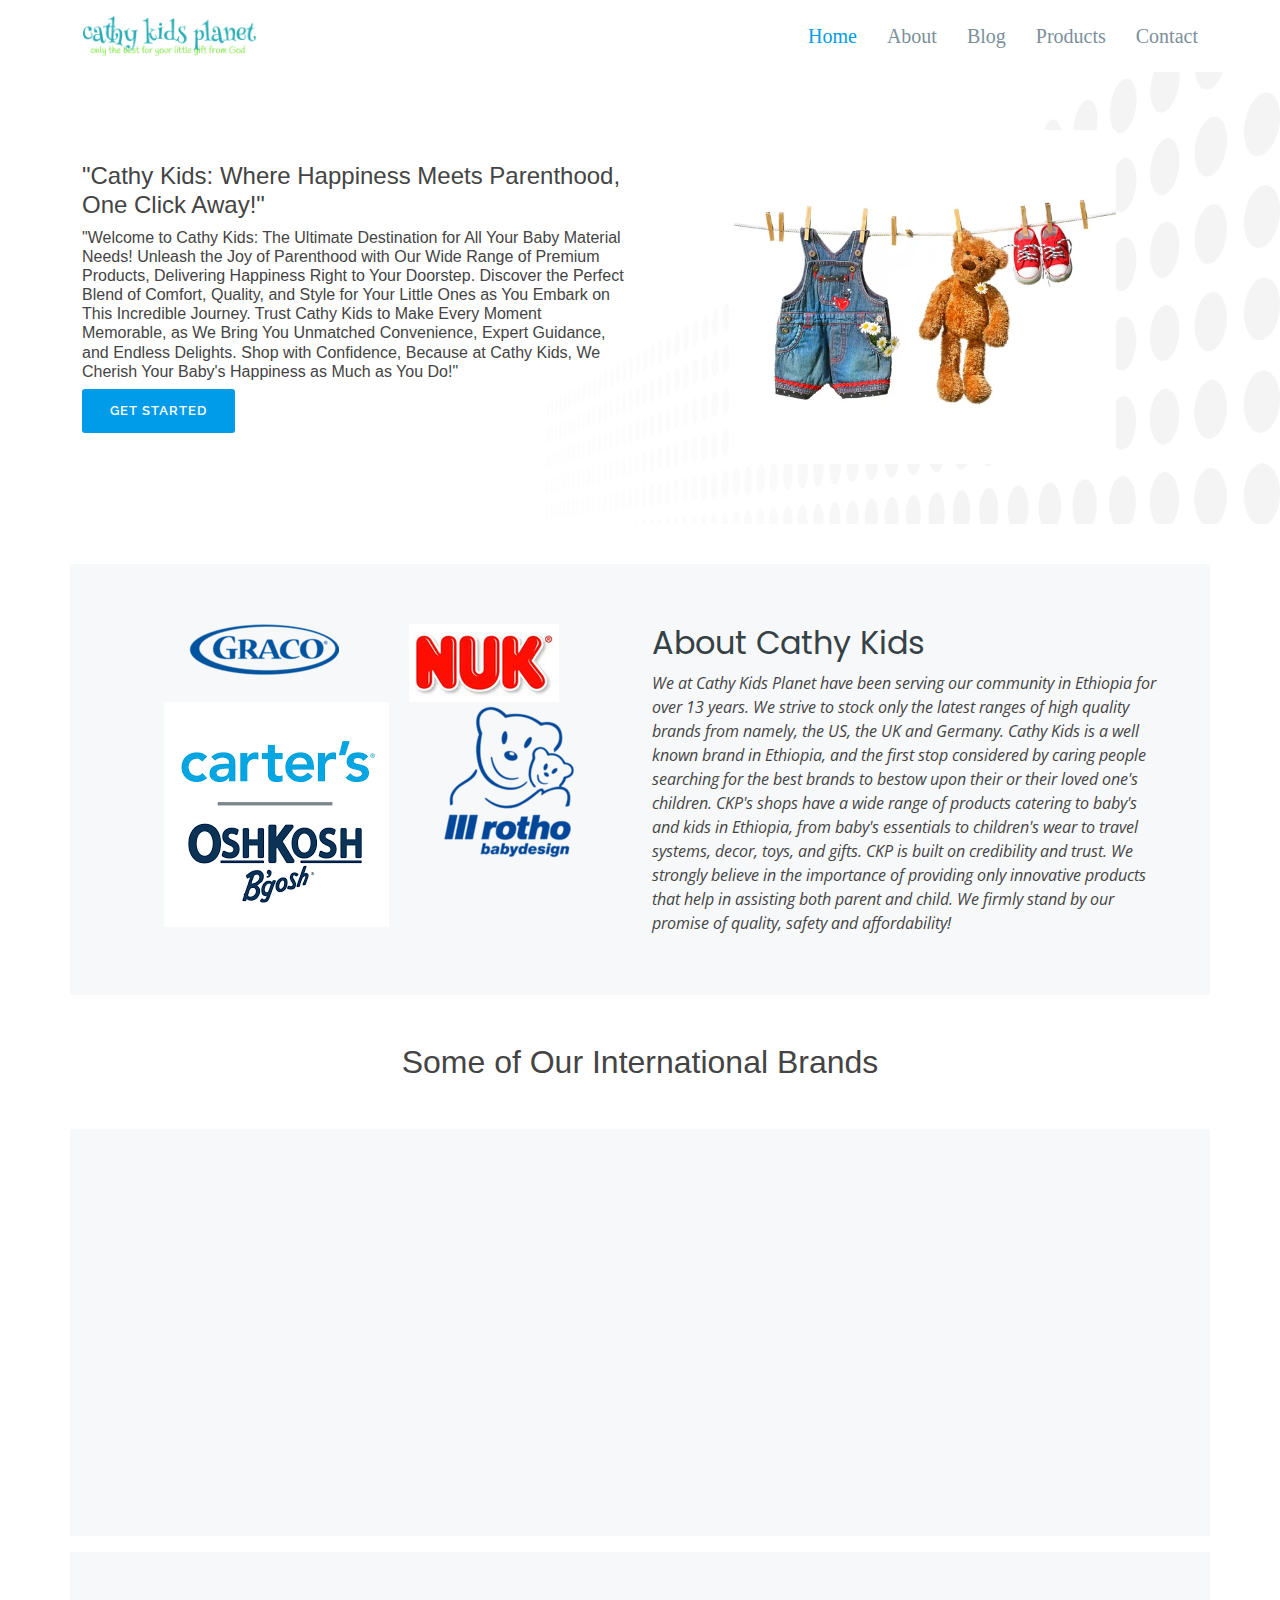
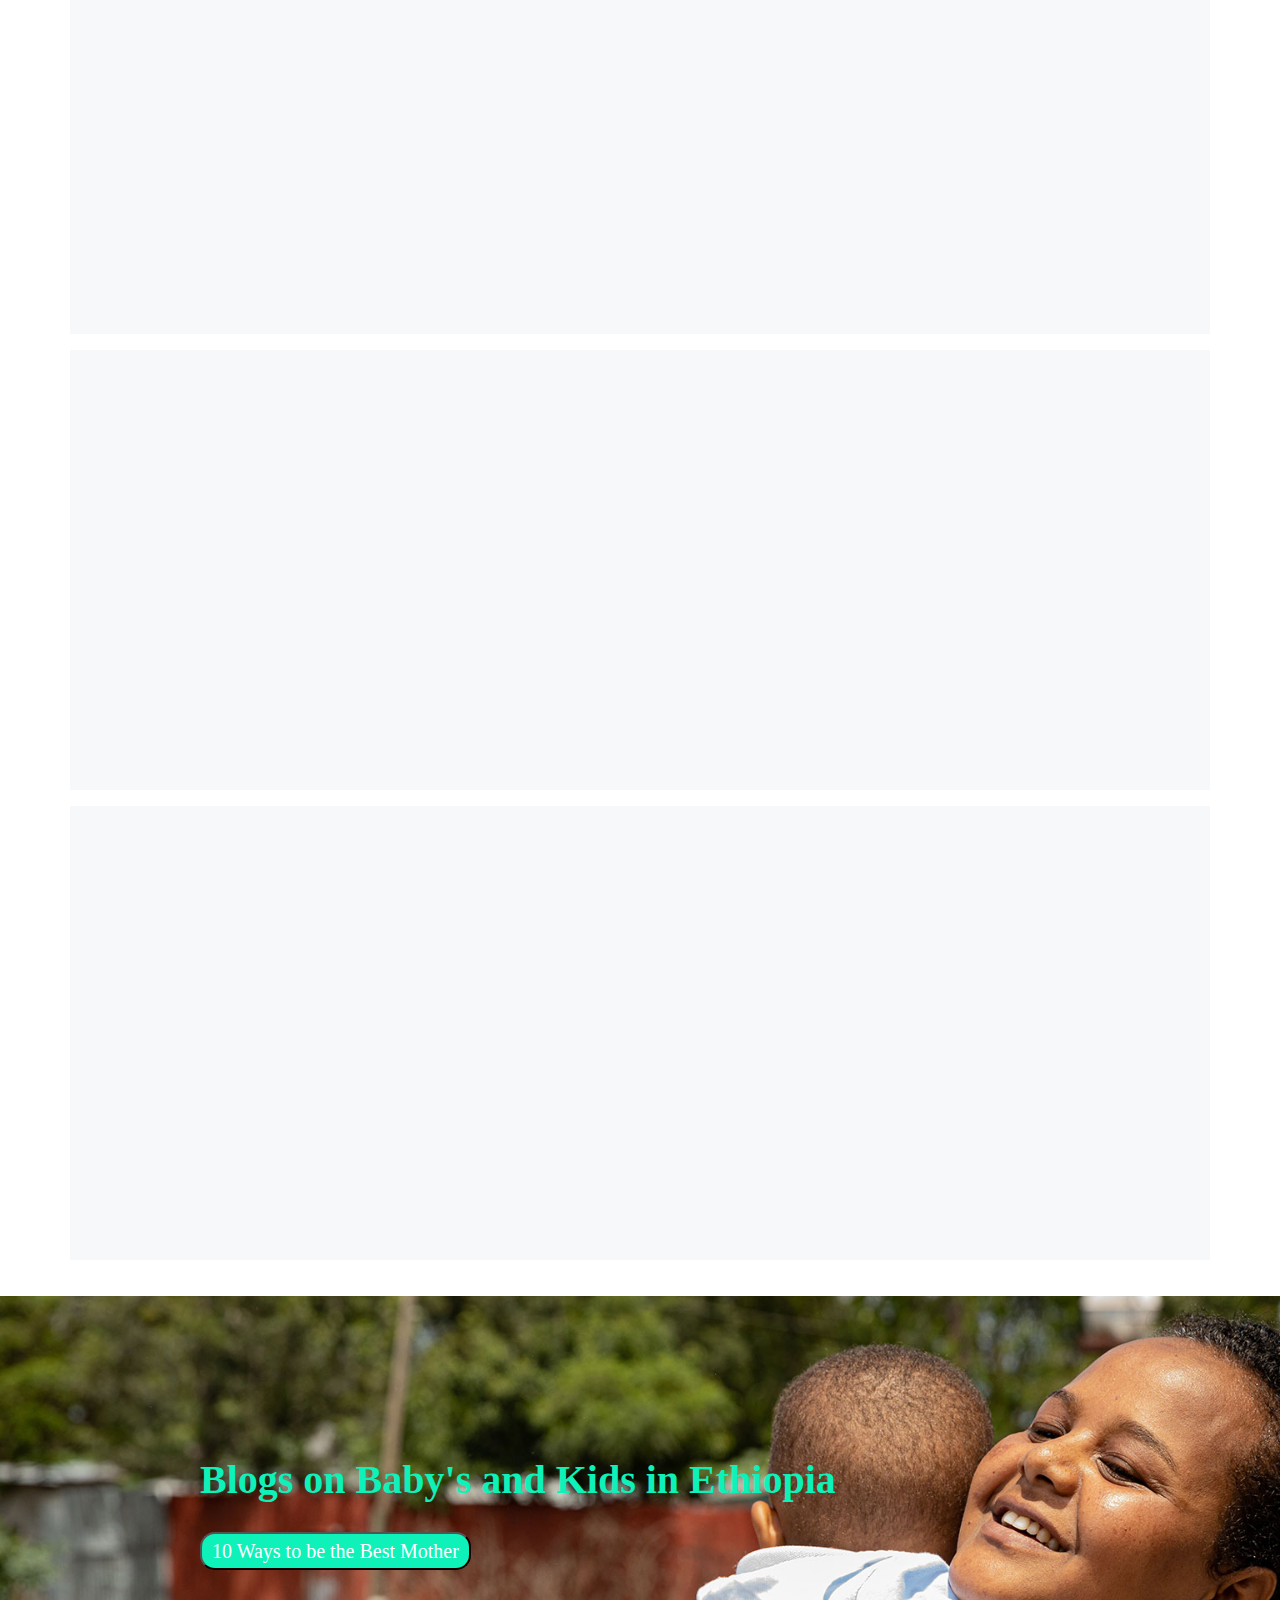
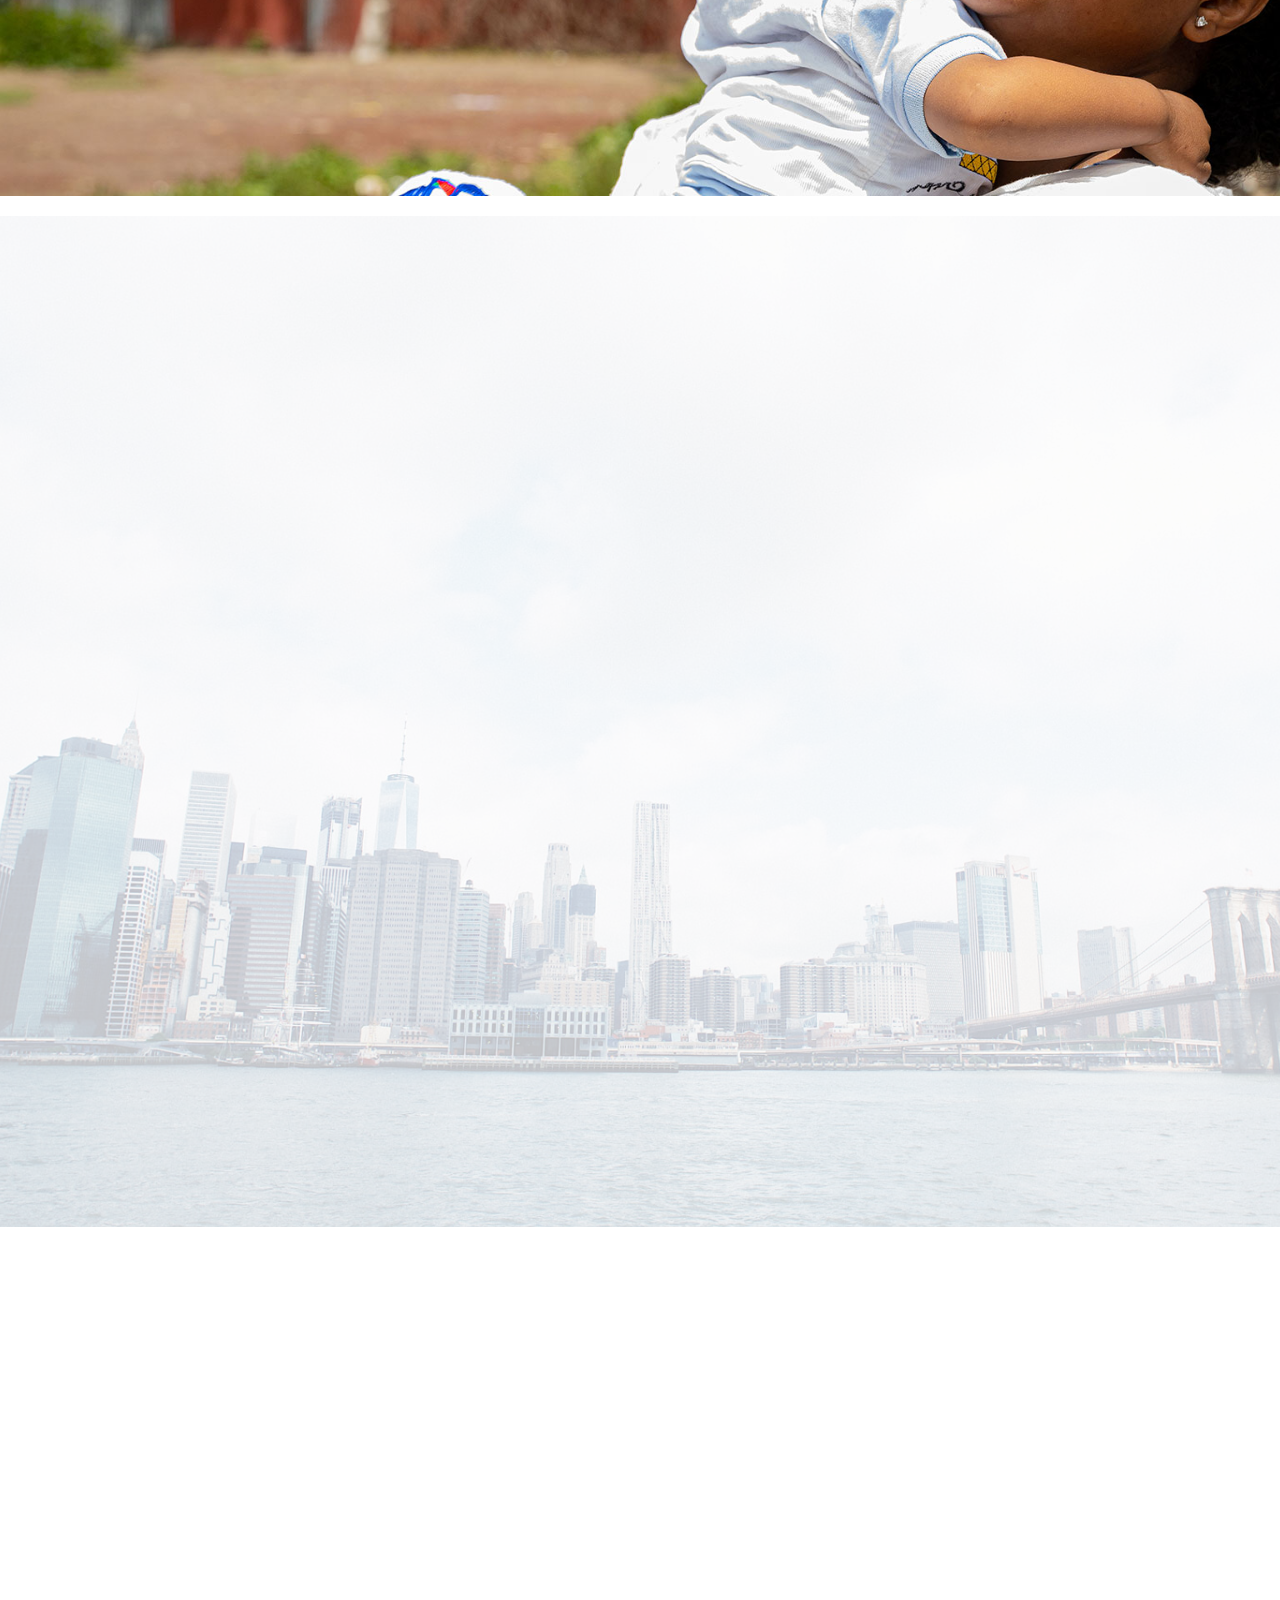
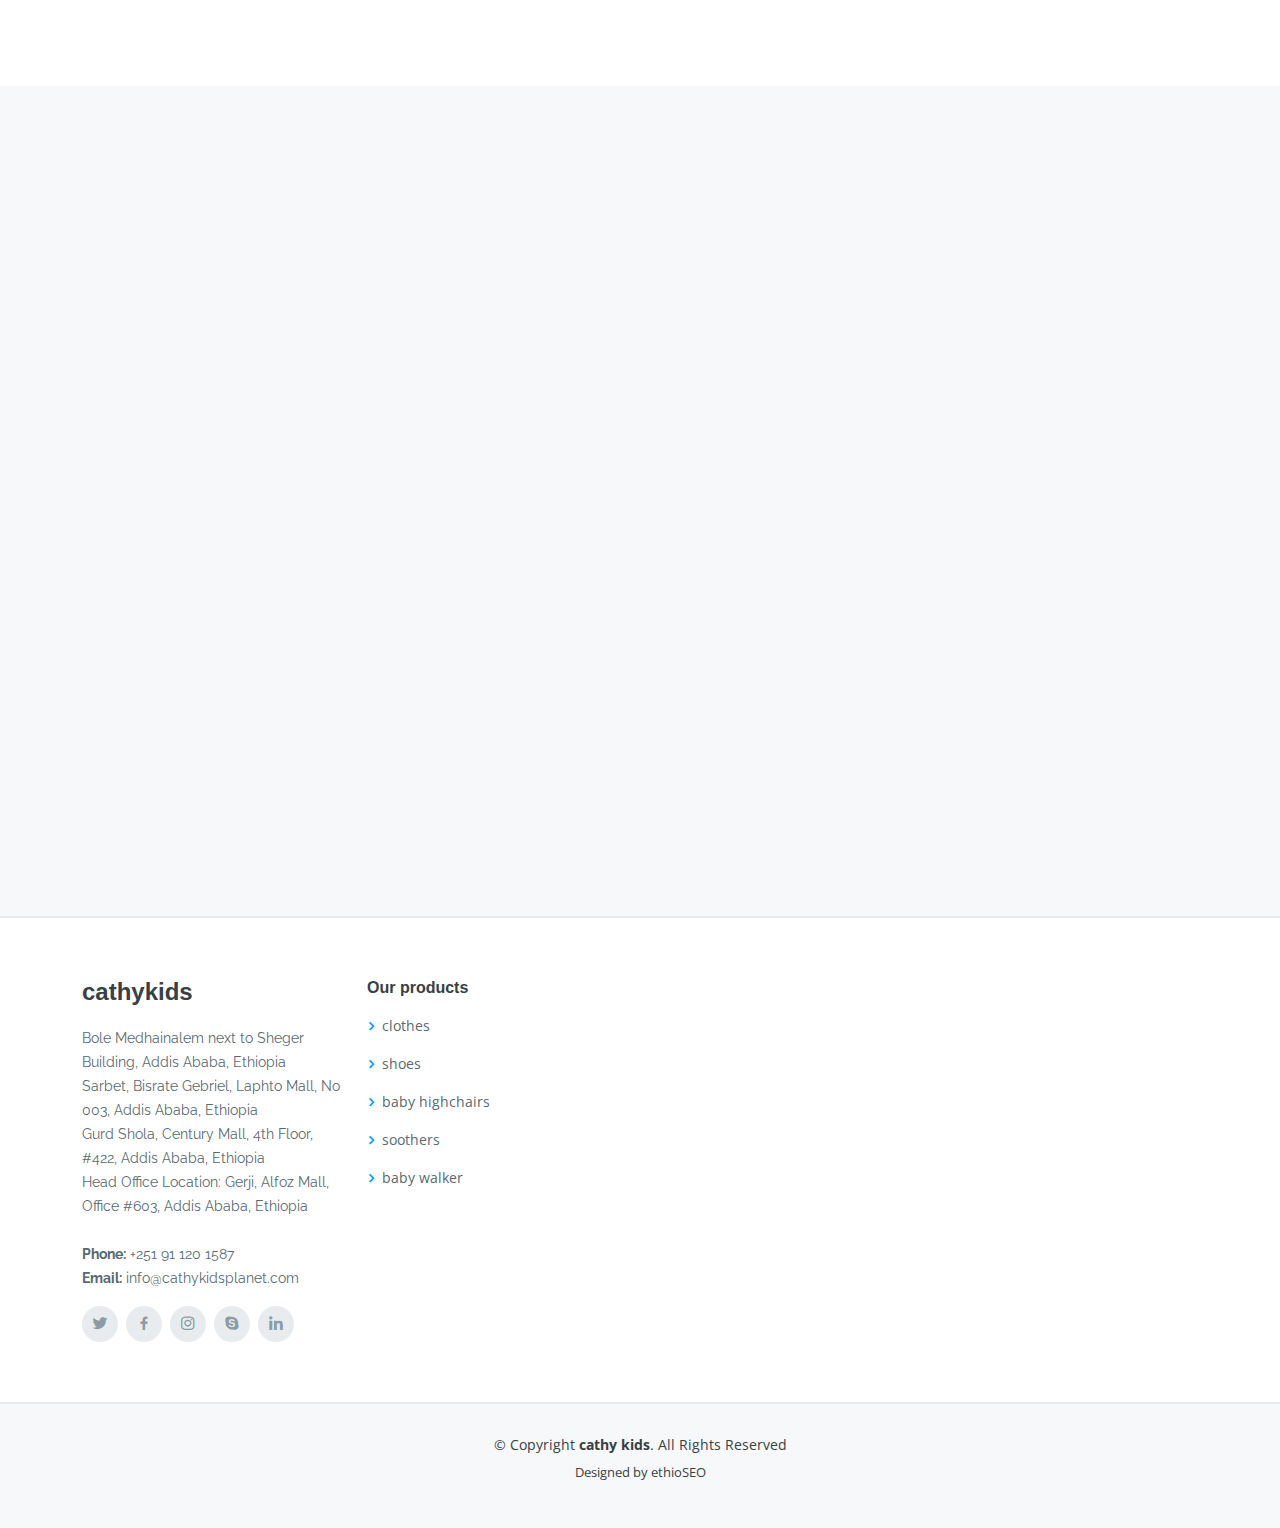
==== commit ee08c102: "updated" ====
--- a/cathykids/index.html
+++ b/cathykids/index.html
@@ -5,12 +5,12 @@
   <meta charset="utf-8">
   <meta content="width=device-width, initial-scale=1.0" name="viewport">
 
-  <title>Scaffold Bootstrap Template - Index</title>
+  <title>Cathy kids</title>
   <meta content="" name="description">
   <meta content="" name="keywords">
 
   <!-- Favicons -->
-  <link href="assets/img/favicon.png" rel="icon">
+  <link href="assets/images1/favicon.png" rel="icon">
   <link href="assets/img/apple-touch-icon.png" rel="apple-touch-icon">
 
   <!-- Google Fonts -->
@@ -37,7 +37,7 @@
 
       <div class="logo me-auto">
         <h1><a href="index.html"></a></h1>
-        <!-- Uncomment below if you prefer to use an image logo -->
+      
         <a href="index.html"><img src="assets/img/cathy kids planet only the best for your little gift from God.png" alt="" class="img-fluid"></a>
       </div>
 
@@ -491,20 +491,20 @@
             <div class="info">
               <div class="address">
                 <i class="bi bi-geo-alt"></i>
-                <h4>Location:</h4>
-                <p>A108 Adam Street, New York, NY 535022</p>
+                <h4>Head Office Location:</h4>
+                <p>Gerji, Alfoz Mall, Office #603, Addis Ababa, Ethiopia</p>
               </div>
 
               <div class="email">
                 <i class="bi bi-envelope"></i>
                 <h4>Email:</h4>
-                <p>info@example.com</p>
+                <p>info@cathykidsplanet.com</p>
               </div>
 
               <div class="phone">
                 <i class="bi bi-phone"></i>
                 <h4>Call:</h4>
-                <p>+1 5589 55488 55s</p>
+                <p>+251 91 120 1587</p>
               </div>
 
               <iframe src="https://www.google.com/maps/embed?pb=!1m14!1m8!1m3!1d12097.433213460943!2d-74.0062269!3d40.7101282!3m2!1i1024!2i768!4f13.1!3m3!1m2!1s0x0%3A0xb89d1fe6bc499443!2sDowntown+Conference+Center!5e0!3m2!1smk!2sbg!4v1539943755621" frameborder="0" style="border:0; width: 100%; height: 290px;" allowfullscreen></iframe>
@@ -563,8 +563,10 @@
                  Gurd Shola, Century Mall, 4th Floor, #422, Addis Ababa, Ethiopia <br>
                  Head Office Location:
                  Gerji, Alfoz Mall, Office #603, Addis Ababa, Ethiopia<br><br>
-                <strong>Phone:</strong> +1 5589 55488 55<br>
-                <strong>Email:</strong> info@example.com<br>
+                <strong>Phone:</strong> +251 91 120 1587<br>
+                <strong>Email:</strong> info@cathykidsplanet.com
+
+                <br>
               </p>
               <div class="social-links mt-3">
                 <a href="#" class="twitter"><i class="bx bxl-twitter"></i></a>
